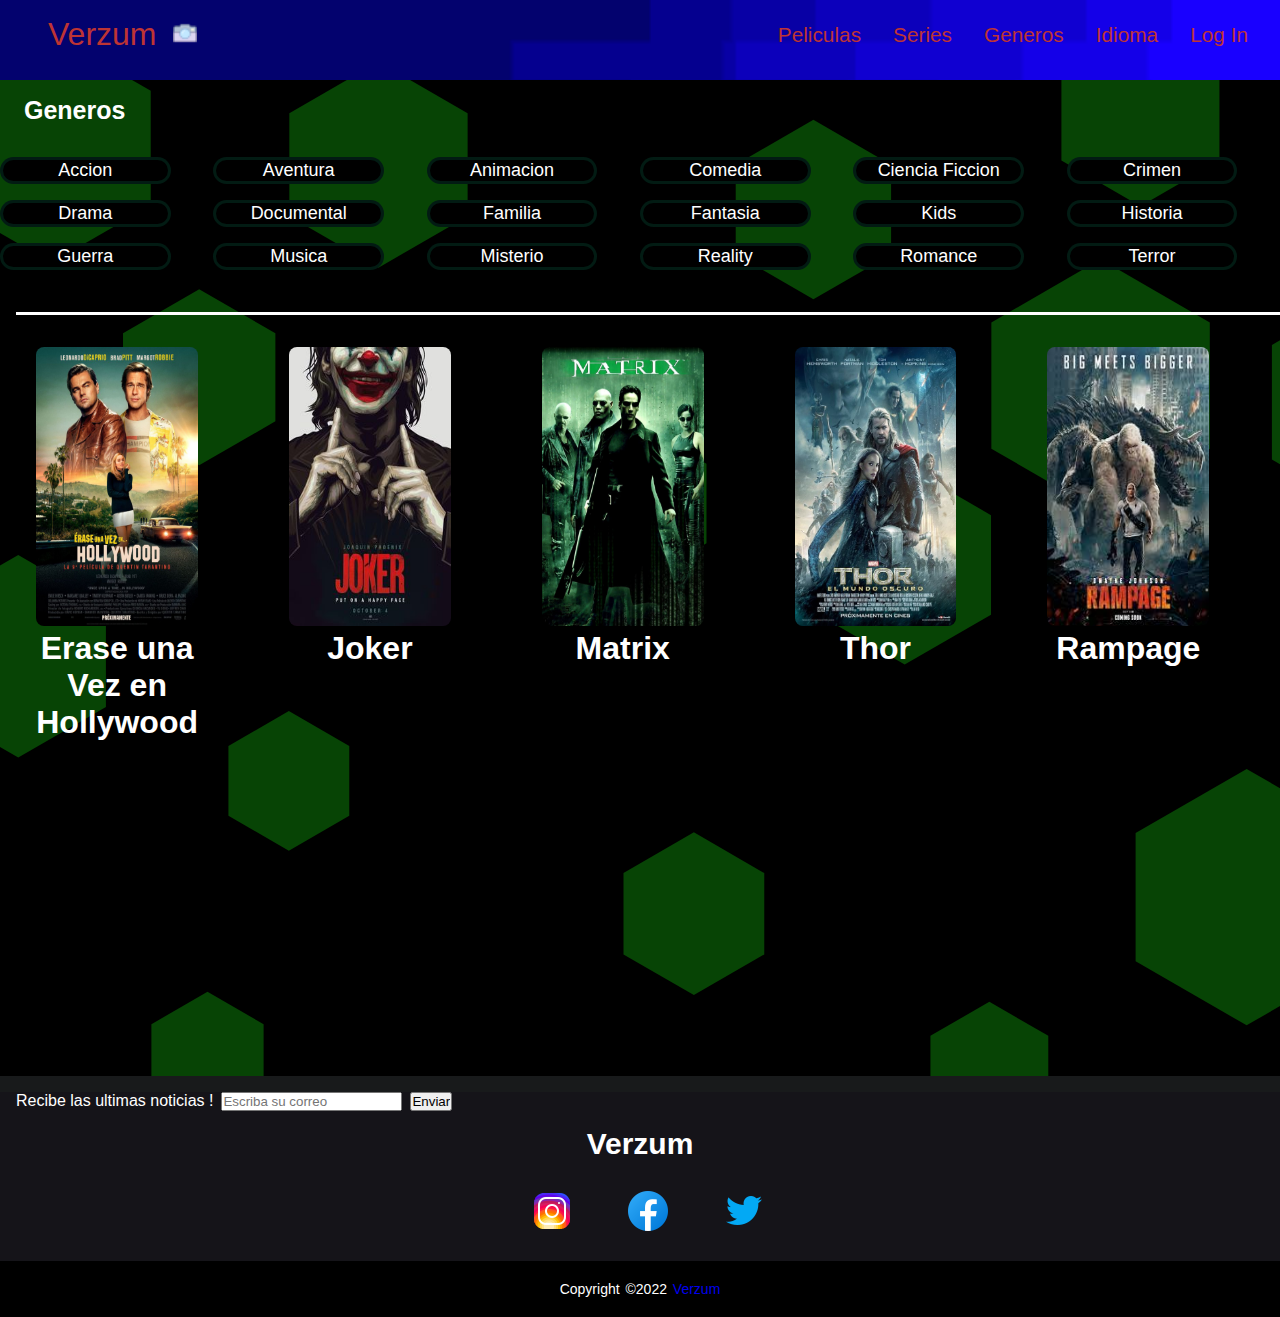
==== Pages/Generos.html @ 155c7078 "quinta version: volviendo a poner el index con la I en mayuscula" ====
<!DOCTYPE html>
<html lang="en">
<head>
    <meta charset="UTF-8">
    <meta http-equiv="X-UA-Compatible" content="IE=edge">
    <meta name="viewport" content="width=device-width, initial-scale=1.0">
    <title>Generos</title>
    <link href="https://cdn.jsdelivr.net/npm/bootstrap@5.1.3/dist/css/bootstrap.min.css" rel="stylesheet" integrity="sha384-1BmE4kWBq78iYhFldvKuhfTAU6auU8tT94WrHftjDbrCEXSU1oBoqyl2QvZ6jIW3" crossorigin="anonymous">
    <link rel="stylesheet" href="../Styles/style.css">
</head>
<body>

        <header>
            <nav>
                <nav> 
                    <ul class="navPag">
                         <li class="navPag_item"><a href="../Index.html"> Verzum 
                             <img class="navPag__camera" src="../Imagenes/camera.png" alt="camera retro"></a></li>
                         <li class="navPag_item"><a href="./Peliculas.html">Peliculas</a></li>
                         <li class="navPag_item"><a href="./Series.html">Series</a></li>
                         <li class="navPag_item"><a href="./Generos.html">Generos</a></li>
                         <li class="navPag_item"><a href="./Idioma.html">Idioma</a></li>
                         <li class="navPag_item"><a href="./LogIn.html">Log In</a></li>
                         <!-- <li class="navPag_item"><a  href="/Pages/Generos.html">
                             <img class="navPag__img" ="Search button"></a></li> -->
                     </ul>
                     </nav>
            
        </header>  
        <main class="mainGeneros">
            <section >
              <div class="gender__main">
                    <h1 class="gender__titulo">Generos</h1>
                <div class="genderMenu">
                    <div class="genderMenu__item">
                        <a href="#genderMenu"><img  alt="">Accion</a>
                    </div>
                    <div class="genderMenu__item">
                        <a href="#genderMenu"><img  alt="">Aventura</a>
                    </div>
                    <div class="genderMenu__item">
                        <a href="#genderMenu"><img  alt="">Animacion</a>
                    </div>
                    <div class="genderMenu__item">
                        <a href="#genderMenu"><img  alt="">Comedia</a>
                    </div>
                    <div class="genderMenu__item">
                        <a href="#genderMenu"><img  alt="">Ciencia Ficcion</a>
                    </div>
                    <div class="genderMenu__item">
                        <a href="#genderMenu"><img  alt="">Crimen</a>
                    </div>
                    <div class="genderMenu__item">
                        <a href="#genderMenu"><img  alt="">Drama</a>
                    </div>
                    <div class="genderMenu__item">
                        <a href="#genderMenu"><img  alt="">Documental</a>
                    </div>
                    <div class="genderMenu__item">
                        <a href="#genderMenu"><img  alt="">Familia</a>
                    </div>
                    <div class="genderMenu__item">
                        <a href="#genderMenu"><img  alt="">Fantasia</a>
                    </div>
                    <div class="genderMenu__item">
                        <a href="#genderMenu"><img  alt="">Kids</a>
                    </div>
                    <div class="genderMenu__item">
                        <a href="#genderMenu"><img  alt="">Historia</a>
                    </div>
                    <div class="genderMenu__item">
                        <a href="#genderMenu"><img  alt="">Guerra</a>
                    </div>
                    <div class="genderMenu__item">
                        <a href="#genderMenu"><img  alt="">Musica</a>
                    </div>
                    <div class="genderMenu__item">
                        <a href="#genderMenu"><img  alt="">Misterio</a>
                    </div>
                    <div class="genderMenu__item">
                        <a href="#genderMenu"><img  alt="">Reality</a>
                    </div>
                    <div class="genderMenu__item">
                        <a href="#genderMenu"><img  alt="">Romance</a>
                    </div>
                    <div class="genderMenu__item">
                        <a href="#genderMenu"><img  alt="">Terror</a>
                    </div>
                   
                    </div>

                </div>

                <div class="genderTypeBox"> 
                    
                    <div class="genderTypeBox__item">
                        <img src="../Imagenes/holly.jpg" alt="peli2">
                        <h1>Erase una Vez en Hollywood</h1>
                    </div>
                    <div class="genderTypeBox__item">
                        <img src="../Imagenes/joker.jpg" alt="peli3">
                        <h1>Joker</h1>
                    </div>
                    <div class="genderTypeBox__item">
                        <img src="../Imagenes/matrix.jpg" alt="peli3">
                        <h1>Matrix</h1>
                    </div>
                    <div class="genderTypeBox__item">
                        <img src="../Imagenes/Thor.jpg" alt="peli3">
                        <h1>Thor</h1>
                    </div>
                    <div class="genderTypeBox__item">
                        <img src="../Imagenes/rampage.jpg" alt="peli3">
                        <h1>Rampage</h1>
                    </div>

                
                </div>








        </main>















 
        <footer>
            <div class="footer_noticias">
                <p>Recibe las ultimas noticias !</p>
                <input type="email" placeholder="Escriba su correo" id="correo">
                <input type="submit" value="Enviar">
            </div>
            <h1> Verzum  </h1>
            <div class="footerPrincipal">
                <a class="footer_img" href="https://www.instagram.com"><img src="../Imagenes/instagram.png" alt=""></a>
                <a class="footer_img" href="https://www.facebook.com"><img src="../Imagenes/facebook.png" alt=""></a>
                <a class="footer_img" href="https://www.twitter.com"><img src="../Imagenes/twitter.png" alt=""></a>
       
            </div>
            <div class="footer_fondo">
                <p>Copyright &copy;2022 <a href="#">Verzum</a>  </p>
            </div>
            
        </footer>
        <script src="https://cdn.jsdelivr.net/npm/bootstrap@5.1.3/dist/js/bootstrap.bundle.min.js" integrity="sha384-ka7Sk0Gln4gmtz2MlQnikT1wXgYsOg+OMhuP+IlRH9sENBO0LRn5q+8nbTov4+1p" crossorigin="anonymous"></script>
</body>
</html>
---- Styles/style.css ----
*{
    margin: 0;
    padding: 0;
    box-sizing: border-box;
    font-family: -apple-system, BlinkMacSystemFont, 'Segoe UI', Roboto, Oxygen, Ubuntu, Cantarell, 'Open Sans', 'Helvetica Neue', sans-serif;
}

body{
    background-color: #181a1b;
}

header {
    width: 100%;
    height: 80px;
    background-image: url("../Imagenes/layered2.png");
    background-repeat: no-repeat;
    background-size: cover;

}

.navPag {
    display: flex;
    margin: 0;
    padding: 1rem 0;
    justify-content: flex-end;
    align-items: center;
    color: white;
}

.navPag_item {
    list-style: none;
    margin-right: 2rem;
    font-size: 1.3rem;

}

.navPag_item:first-child{
    margin-right: auto;
    margin-left: 3rem;
    font-size: 2rem;
}
.navPag_item a{
    text-decoration: none;
    color: rgb(190, 52, 52);
}

.navPag_item, a:hover{
    color: green;
}


.navPag__img{
    height: 1.5rem;
    width: 1.5rem;
}

.navPag__img:hover{
    opacity: 0.45;
}

.navPag__camera{
    margin-left: 0.5rem;
    width: 1.5rem;
    height: 1.5rem;
}

.estreno{
    position: relative;
    width: 100%;
    min-height: 200px;
    background-color: rgb(0, 00, 0);
}

.estreno img{
    width: 100%;
    height: 500px;
    object-fit: cover;
}


.estreno h1{
    top: 50%;
    left: 50%;
    position: absolute;
    transform: translate(-50%,-200%);
    font-size: 40px;
    color: white;
}

.estreno p {
    top: 50%;
    left: 50%;
    position: absolute;
    transform: translate(-45%,-50%);
    font-size: 20px;
    color: white;
}

.estreno a{
    top: 50%;
    left: 50%;
    position: absolute;
    transform: translate(-50%,200%);
    border:2px solid black;
    border-radius: 0.3rem;
    background-color: #95bd4b;
    color: #fff;
    font-size: 20px;
    text-decoration: none;
}

.estreno a:hover{
    background-color: rgb(22, 96, 146);
}

.ultimas{
    display: grid;
    grid-template-columns: repeat(5, 1fr);
    grid-template-rows: repeat(2, 1fr);
    text-align: center;
    margin-left: 1rem;
    row-gap: 2rem;
}
.ultimas a{
    text-decoration: none;
}

.ultimas h1{
    font-family:'Roboto Condensed', sans-serif;
    color: white;
    font-size: 30px;
    margin-top: 1rem;
}
.ultimas_item:hover{
    opacity: 0.5;

}
.ultimas_item:hover h1{
    color: rgb(85, 185, 85);
}

.ultimas img{
    width: 70%;
    height: 70%;
    border-radius: 0.5rem;
}


.ultimas_titulo{
    margin: 1.5rem 1rem;
    margin-bottom: 2rem;
    font-size: 23px;
    font-family:'Roboto Condensed', sans-serif;
    color: white;
}

/* --------------- Modals ------------------- */

.opacityImg{
    opacity: 0.5; 
}
    
.pelisyseries{
    display: grid;
    grid-template-columns: repeat(5, 1fr);
    grid-template-rows: repeat(2, 1fr);
    text-align: center;
    margin-left: 1rem;
    row-gap: 2rem;
}
.pelisyseries h1{
    font-family:'Roboto Condensed', sans-serif;
    color: white;
    font-size: 30px;
    margin-top: 1rem;
}
.pelisyseries_item:hover{
    opacity: 0.5;

}
.pelisyseries_item:hover h1{
    color: rgb(85, 185, 85);
}

.pelisyseries img{
    width: 70%;
    height: 70%;
    border-radius: 0.5rem;
}

.sectionPelis{
    margin-top: 1rem;
    border-style: solid none none none;
    border-color: #000;
    border-width: .3rem;
}

.pelisyseries_titulo{
    margin: 1.5rem 1rem;
    margin-bottom: 2rem;
    font-size: 23px;
    font-family:'Roboto Condensed', sans-serif;
    color: white;
}


/*-------------------- FOOTER ---------------------  */


footer{
    margin-top: 1rem;
    background-color: #151419;
    min-height: 150px;
}
footer h1{
    font-family:'Roboto Condensed', sans-serif;
    text-align: center;
    color: white;
    font-size: 30px;
    margin-top: 1rem;
}

.footerPrincipal{
    display: flex;
    margin-left: 2rem;
    justify-content: center;
    height: 100px;
    align-items: center;
    gap: 2rem;
}


.footer_img{
    width: 4rem;
    height: 3rem;
}

.footer_fondo{
    background: #000;
    width: 100%;
    padding: 20px;
    padding-bottom: 20px;
    text-align: center;
}

.footer_fondo p{
    float: center;
    font-size: 14px;
    word-spacing: 2px;
    color: white;
}

.footer_fondo a{
    text-decoration: none;
}
.footer_noticias{
    display: flex;
    justify-content: flex-start;
    gap: 0.5rem;
}
.footer_noticias p{
    margin-left: 1rem;
    color: white;
}

/* ---------------- Pagina Peliculas ---------------- */

.peliculas__main{
    width: 100%;
    min-height: 200px;
}
.peliculas__titulo{
    padding-top: 1rem;
    padding-left: 1.5rem;
    color: white;
    font-family:'Roboto Condensed', sans-serif;
    font-size: 25px;
}

.section__botonera{
    background-image: url("../ImagenesPeliculas/PoligonosAzules.svg");
    background-size: cover;
}

.botonera{
    margin-top: 2rem;
    width: 100%;
    display: grid;
    grid-template-columns: repeat(13, 1fr);
    grid-template-rows: repeat(2,1fr);
    row-gap: 0.5rem;
    text-align: center;
}

.botonera__item{
    text-align: center;
    /* border-style: solid; */
}

.botonera__item img{
    background-color: rgb(178, 118, 218);
    border-radius: 1rem;
    width: 50%;
}
.botonera__item:hover{
    opacity: 0.7;
}

/* Aca lo que quiero lograr es que ordenen segun la tecla que se apreta */

.peliculas__nombre{
    display: grid;
    grid-template-columns: repeat(5, 1fr);
    grid-template-rows: repeat(2, 1fr);
    text-align: center;
    margin-left: 1rem;
    margin-top: 2rem;
    row-gap: 2rem;
    border-style: solid none none none;
    border-color: #303436;
    padding-top: 2rem;

}
.peliculas__nombre h1{
    font-family:'Roboto Condensed', sans-serif;
    color: white;
}

.peliculasnombre__item{
    width: 80%;
}
.peliculasnombre__item:hover{
    opacity: 0.5;

}
.peliculasnombre__item:hover h1{
    color: rgb(0, 255, 255);
}

.peliculas__nombre img{
    width: 80%;
    height: 80%;
    border-radius: 0.5rem;
}

/* ---------------- Pagina Series ---------------- */


.fondoMain{
    background-image: url("../ImagenesSeries/PoligonosNaranja.svg");
    background-size: cover;
    background-repeat: no-repeat;
}


.series__main{
    border-style: solid none none none;
    border-color: #303436;
    margin-top: 2rem;
    padding-top: 1rem;
    width: 100%;
    min-height: 200px;
}
.series__titulo{
    padding-top: 1rem;
    padding-left: 1.5rem;
    color: white;
    font-family:'Roboto Condensed', sans-serif;
    font-size: 25px;
}

.botoneraSeries__item{
    text-align: center;
    /* border-style: solid; */
}

.botoneraSeries__item img{
    background-color: rgb(185, 118, 18);
    border-radius: 1rem;
    width: 50%;
}
.botoneraSeries__item:hover{
    opacity: 0.7;
}

.series__nombre{
    display: grid;
    grid-template-columns: repeat(5, 1fr);
    grid-template-rows: repeat(2, 1fr);
    text-align: center;
    margin-top: 2rem;
    margin-left: 1rem;
    row-gap: 2rem;
}
.series__nombre h1{
    font-family:'Roboto Condensed', sans-serif;
    color: white;
}
.series__nombre img{
    width: 80%;
    height: 80%;
    border-radius: 0.5rem;
}

.seriesNombre__item{
    width: 80%;
}
.seriesNombre__item:hover{
    opacity: 0.5;

}
.seriesNombre__item:hover h1{
    color: rgb(238, 255, 4);
}



.ultimasAgregadas{
    display: grid;
    grid-template-columns: repeat(5, 1fr);
    grid-template-rows: repeat(1, 1fr);
    text-align: center;
    margin-left: 1rem;
    margin-bottom: 4rem;
    row-gap: 2rem;

}
.ultimasAgregadas h1{
    font-family:'Roboto Condensed', sans-serif;
    color: white;
}
.ultimasAgregadas h3{
    color: white;
}

.ultimasAgregadas__item{
    width: 80%;
}
.ultimasAgregadas__item:hover{
    opacity: 0.5;

}
.ultimasAgregadas__item:hover h1{
    color: rgb(238, 255, 4);
}

.ultimasAgregadas img{
    width: 80%;
    height: 80%;
    border-radius: 0.5rem;
}


.ultimasAgregadas_titulo{
    padding-top: 1rem;
    margin-left: 1.5rem;
    margin-bottom: 2rem;
    font-size: 23px;
    font-family:'Roboto Condensed', sans-serif;
    color: white;
}



/* --------------------------- Generos --------------------------- */

.mainGeneros{
    background-image: url(../ImagenesGeneros/FondoGeneros.svg);
    background-size: cover;
    background-repeat: no-repeat;
    min-height: 800px;
}

.gender__titulo{
    padding-top: 1rem;
    padding-left: 1.5rem;
    color: white;
    font-family:'Roboto Condensed', sans-serif;
    font-size: 25px;
}

.gender__main{
    width: 100%;
    min-height: 200px;
}

.genderMenu{
    margin-top: 2rem;
    width: 100%;
    display: grid;
    grid-template-columns: repeat(6, 1fr);
    grid-template-rows: repeat(3,1fr);
    row-gap: 1rem;
    text-align: center;
    
}

.genderMenu__item{
    width: 80%;
    font-size: 18px;
    border-style: solid;
    border-radius: 1rem;
    border-color: rgba(9, 133, 96, 0.2);
    background-color: #000;
}
.genderMenu__item a{
    text-decoration: none;
    color: white;
    
}
.genderMenu__item a:hover{
    color: #24e21e;
}

.genderTypeBox{
        display: grid;
        grid-template-columns: repeat(5, 1fr);
        grid-template-rows: repeat(2, 1fr);
        text-align: center;
        margin-left: 1rem;
        margin-top: 2rem;
        row-gap: 2rem;
        border-style: solid none none none;
        border-color: white;    /* cambiar a gradiente */
        padding-top: 2rem;
 
          
}

.genderTypeBox__item{
    width: 80%;
}

.genderTypeBox__item h1{
    color: white;
}

.genderTypeBox__item:hover{
    opacity: 0.5;

}
.genderTypeBox__item:hover h1{
    color: rgb(43, 207, 79);
}

.genderTypeBox img{
    width: 80%;
    height: 80%;
    border-radius: 0.5rem;
}


/* --------------------------- Idioma --------------------------- */

.language__main{
    background-image: url(../ImagenesIdioma/FondoRojo.svg);
    background-size: cover;
    background-repeat: no-repeat;
    min-height: 800px;
}

.languageContainer{
    width: 100%;
    min-height: 200px;
}

.languageContainer2{
    width: 100%;
    min-height: 160px;
}

.language__titulo{
    padding-top: 1rem;
    padding-left: 1.5rem;
    color: white;
    font-family:'Roboto Condensed', sans-serif;
    font-size: 25px;
}

.language__titulo2{
    padding-top: 1rem;
    padding-left: 1.5rem;
    margin-top: 1rem;
    color: white;
    font-family:'Roboto Condensed', sans-serif;
    font-size: 25px;

}

.languageMenu{
    margin-left: 1rem;
    margin-top: 2rem;
    width: 100%;
    display: grid;
    grid-template-columns: repeat(6, 1fr);
    grid-template-rows: repeat(1,1fr);
    row-gap: 1rem;
    text-align: center;
    
}


.languageMenu__item{
    width: 80%;
    font-size: 18px;
    border-style: solid;
    border-radius: 1rem;
    border-color: rgba(194, 12, 185, 0.61);
    background-color: #000;
}

.languageMenu__item a{
    text-decoration: none;
    color: white;
    
}
.languageMenu__item a:hover{
    color: #f00df0;
}

.languageTypeBox{
    display: grid;
    grid-template-columns: repeat(5, 1fr);
    grid-template-rows: repeat(2, 1fr);
    text-align: center;
    margin-left: 1rem;
    row-gap: 2rem;
    border-style: solid none none none;
    border-color: #303436;    /* cambiar a gradiente */
    padding-top: 3rem;

      
}

.languageTypeBox__item{
width: 80%;
}

.languageTypeBox__item h1{
    color: white;
    }

.languageTypeBox__item:hover{
opacity: 0.5;
}
.languageTypeBox__item:hover h1{
color: rgb(207, 16, 245);
}

.languageTypeBox img{
width: 80%;
height: 80%;
border-radius: 0.5rem;
}

/* --------------------------- Log In --------------------------- */

.navContainer{
    margin-top: 3rem;
    margin-bottom: 3rem;
    margin-left: 10%;
    width: 80%;
    display: flex;
    justify-content: space-around;
    font-size: 25px;

}
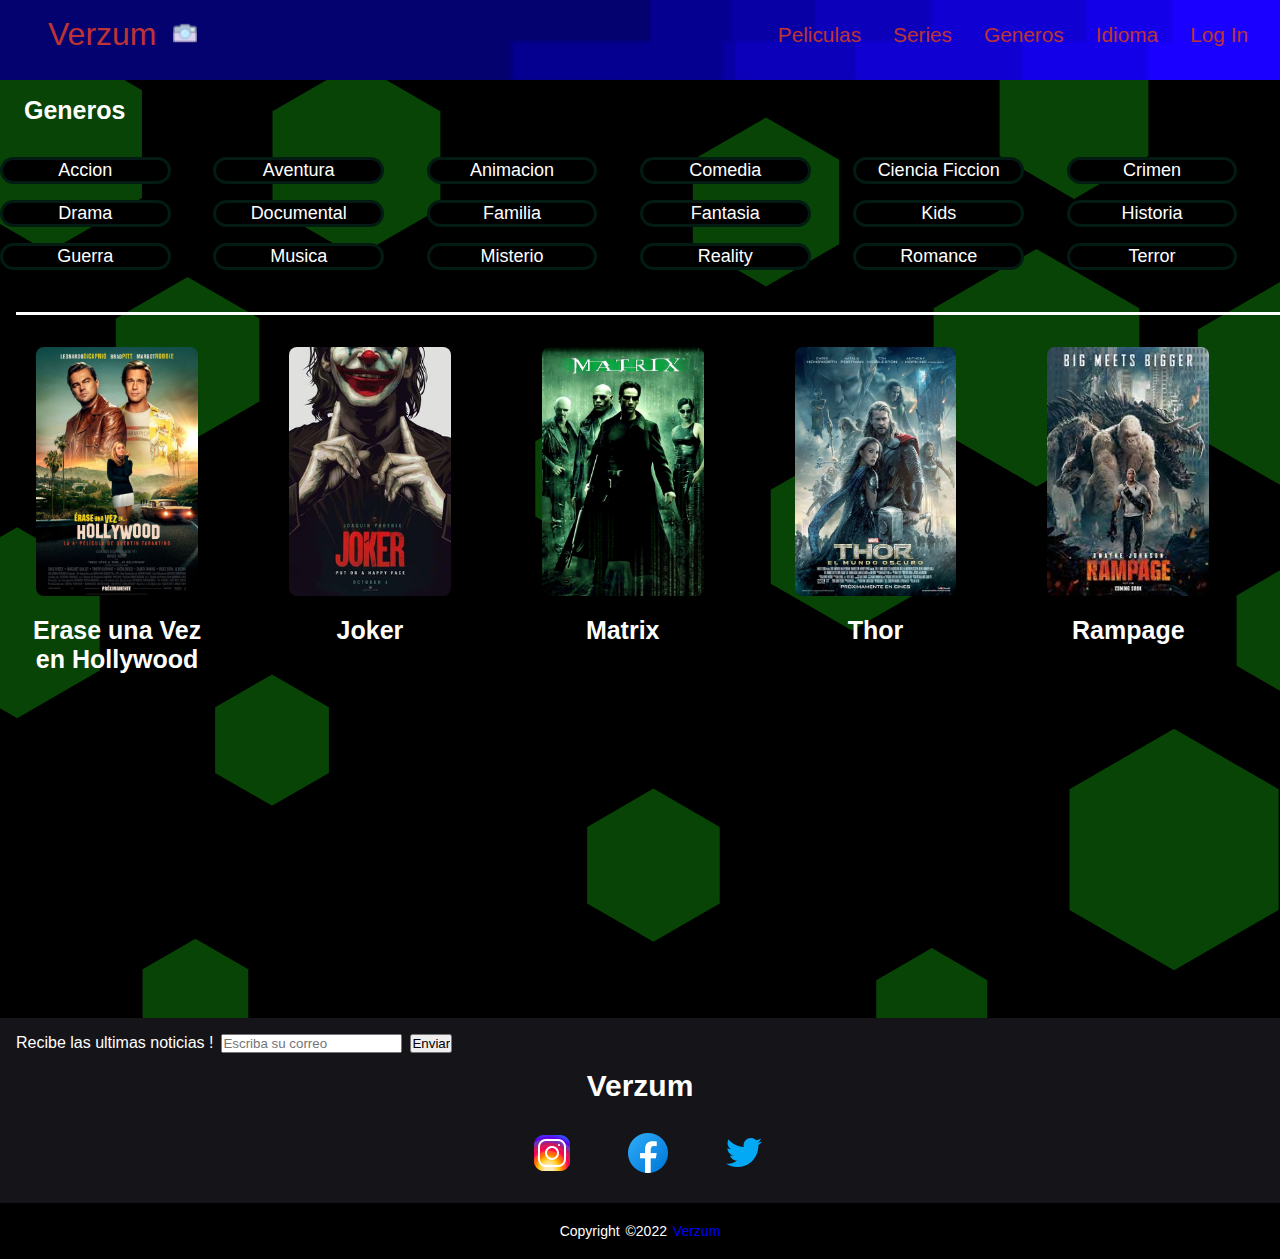
==== commit 9c565036: "acomodado responsive de las paginas (no todo)" ====
--- a/Pages/Generos.html
+++ b/Pages/Generos.html
@@ -21,6 +21,8 @@
                          <li class="navPag_item"><a href="./Generos.html">Generos</a></li>
                          <li class="navPag_item"><a href="./Idioma.html">Idioma</a></li>
                          <li class="navPag_item"><a href="./LogIn.html">Log In</a></li>
+                         <li class="navPag_item menu__linea"><img src="../Imagenes/IconoMenu.png" alt=""> 
+                         </li>
                          <!-- <li class="navPag_item"><a  href="/Pages/Generos.html">
                              <img class="navPag__img" ="Search button"></a></li> -->
                      </ul>
--- a/Styles/style.css
+++ b/Styles/style.css
@@ -7,6 +7,7 @@
 
 body{
     background-color: #181a1b;
+    
 }
 
 header {
@@ -20,6 +21,7 @@
 
 .navPag {
     display: flex;
+    position: relative;
     margin: 0;
     padding: 1rem 0;
     justify-content: flex-end;
@@ -63,6 +65,22 @@
     width: 1.5rem;
     height: 1.5rem;
 }
+/* ------------------ Menu responsive ------------------ */
+
+.menu__linea{
+    display: none;
+    list-style: none;
+}
+
+.menu__linea img{
+    position: absolute;
+    transform: translate(-15%,-40%);
+    width: 2rem;
+    height: 2rem;
+}
+
+
+
 
 .estreno{
     position: relative;
@@ -133,8 +151,12 @@
 }
 .ultimas_item:hover{
     opacity: 0.5;
-
-}
+}
+
+.ultimas_item:hover img{
+    animation: pulse 1.5s infinite;
+}
+
 .ultimas_item:hover h1{
     color: rgb(85, 185, 85);
 }
@@ -143,14 +165,31 @@
     width: 70%;
     height: 70%;
     border-radius: 0.5rem;
-}
-
+    transform: scale(1);
+	
+}
+
+@keyframes pulse {
+	0% {
+		transform: scale(0.95);
+		box-shadow: 0 0 0 0 rgba(0, 0, 0, 0.7);
+	}
+
+	70% {
+		transform: scale(1.1);
+		box-shadow: 0 0 0 10px rgba(0, 0, 0, 0);
+	}
+
+	100% {
+		transform: scale(0.95);
+		box-shadow: 0 0 0 0 rgba(0, 0, 0, 0);
+	}
+}
 
 .ultimas_titulo{
     margin: 1.5rem 1rem;
     margin-bottom: 2rem;
     font-size: 23px;
-    font-family:'Roboto Condensed', sans-serif;
     color: white;
 }
 
@@ -176,8 +215,12 @@
 }
 .pelisyseries_item:hover{
     opacity: 0.5;
-
-}
+}
+
+.pelisyseries_item:hover img{
+    animation: pulse 1.5s infinite;
+}
+
 .pelisyseries_item:hover h1{
     color: rgb(85, 185, 85);
 }
@@ -186,6 +229,7 @@
     width: 70%;
     height: 70%;
     border-radius: 0.5rem;
+    transform: scale(1);
 }
 
 .sectionPelis{
@@ -208,7 +252,7 @@
 
 
 footer{
-    margin-top: 1rem;
+    padding-top: 1rem;
     background-color: #151419;
     min-height: 150px;
 }
@@ -283,9 +327,9 @@
 }
 
 .botonera{
+    display: grid;
     margin-top: 2rem;
     width: 100%;
-    display: grid;
     grid-template-columns: repeat(13, 1fr);
     grid-template-rows: repeat(2,1fr);
     row-gap: 0.5rem;
@@ -319,16 +363,24 @@
     border-style: solid none none none;
     border-color: #303436;
     padding-top: 2rem;
+    padding-bottom: 2rem;
 
 }
 .peliculas__nombre h1{
     font-family:'Roboto Condensed', sans-serif;
     color: white;
+    font-size: 25px;
+    margin-top: 1rem;
 }
 
 .peliculasnombre__item{
     width: 80%;
 }
+
+.peliculasnombre__item:hover img{
+    animation: pulse 1.5s infinite;
+}
+
 .peliculasnombre__item:hover{
     opacity: 0.5;
 
@@ -379,6 +431,7 @@
     border-radius: 1rem;
     width: 50%;
 }
+
 .botoneraSeries__item:hover{
     opacity: 0.7;
 }
@@ -395,6 +448,8 @@
 .series__nombre h1{
     font-family:'Roboto Condensed', sans-serif;
     color: white;
+    font-size: 25px;
+    margin-top: 1rem;
 }
 .series__nombre img{
     width: 80%;
@@ -404,6 +459,10 @@
 
 .seriesNombre__item{
     width: 80%;
+}
+
+.seriesNombre__item:hover img{
+    animation: pulse 1.5s infinite;
 }
 .seriesNombre__item:hover{
     opacity: 0.5;
@@ -421,13 +480,15 @@
     grid-template-rows: repeat(1, 1fr);
     text-align: center;
     margin-left: 1rem;
-    margin-bottom: 4rem;
+    margin-bottom: 6rem;
     row-gap: 2rem;
 
 }
 .ultimasAgregadas h1{
     font-family:'Roboto Condensed', sans-serif;
     color: white;
+    font-size: 25px;
+    margin-top: 1rem;
 }
 .ultimasAgregadas h3{
     color: white;
@@ -436,13 +497,20 @@
 .ultimasAgregadas__item{
     width: 80%;
 }
+
+.ultimasAgregadas__item:hover img{
+    animation: pulse 1.5s infinite;
+}
+
 .ultimasAgregadas__item:hover{
     opacity: 0.5;
 
 }
-.ultimasAgregadas__item:hover h1{
+.ultimasAgregadas__item:hover h1,.ultimasAgregadas__item:hover h3 {
     color: rgb(238, 255, 4);
 }
+
+
 
 .ultimasAgregadas img{
     width: 80%;
@@ -523,6 +591,7 @@
         border-style: solid none none none;
         border-color: white;    /* cambiar a gradiente */
         padding-top: 2rem;
+        padding-bottom: 1rem;
  
           
 }
@@ -533,12 +602,18 @@
 
 .genderTypeBox__item h1{
     color: white;
+    font-size: 25px;
+    margin-top: 1rem;
 }
 
 .genderTypeBox__item:hover{
     opacity: 0.5;
-
-}
+}
+
+.genderTypeBox__item:hover img{
+    animation: pulse 1.5s infinite;
+}
+
 .genderTypeBox__item:hover h1{
     color: rgb(43, 207, 79);
 }
@@ -567,6 +642,7 @@
 .languageContainer2{
     width: 100%;
     min-height: 160px;
+    padding-bottom: 1rem;
 }
 
 .language__titulo{
@@ -588,10 +664,10 @@
 }
 
 .languageMenu{
-    margin-left: 1rem;
+    display: grid;
+    padding-left: 1rem;
     margin-top: 2rem;
     width: 100%;
-    display: grid;
     grid-template-columns: repeat(6, 1fr);
     grid-template-rows: repeat(1,1fr);
     row-gap: 1rem;
@@ -628,6 +704,7 @@
     border-style: solid none none none;
     border-color: #303436;    /* cambiar a gradiente */
     padding-top: 3rem;
+    padding-bottom: 1rem;
 
       
 }
@@ -638,11 +715,18 @@
 
 .languageTypeBox__item h1{
     color: white;
-    }
+    font-size: 25px;
+    margin-top: 1rem;
+ }
 
 .languageTypeBox__item:hover{
 opacity: 0.5;
 }
+
+.languageTypeBox__item:hover img{
+    animation: pulse 1.5s infinite;
+}
+
 .languageTypeBox__item:hover h1{
 color: rgb(207, 16, 245);
 }
@@ -665,3 +749,107 @@
     font-size: 25px;
 
 }
+
+
+/* `sm` applies to x-small devices (portrait phones, less than 576px)*/
+@media (max-width: 575.98px) {
+
+    
+    .navPag li + li{
+        display: none;
+    }
+    .navPag li:last-child{
+        display: block;
+    }
+    
+
+    .estreno img{
+        height: 400px;
+    }
+
+    .carousel-inner h1{
+        font-size: medium;
+        padding-bottom: 3rem;
+    }
+    .carousel-inner p{
+        font-size: small;
+        padding-bottom: 2rem;
+    }
+
+    .ultimas{
+        grid-template-columns:1fr;
+        text-align: center;
+        margin-left: 1rem;
+        row-gap: 0.5rem;
+    }
+
+    .pelisyseries,.peliculas__nombre,.series__nombre,.ultimasAgregadas, .genderTypeBox, .languageTypeBox {
+        grid-template-columns:1fr;
+        row-gap: 0.5rem;
+    }
+
+    .ultimas img, .pelisyseries img, .peliculas__nombre img, .ultimasAgregadas img ,.genderTypeBox img, .languageTypeBox img{
+        width: 90%;
+        height: 100%;
+        object-fit: contain;
+        padding-right: 0.5rem;
+        border-radius: 1rem;
+    }
+    .ultimas h1, .pelisyseries h1, .peliculas__nombre h1, .ultimasAgregadas h1, .ultimasAgregadas h3, .series__nombre h1, .genderTypeBox h1, .languageTypeBox h1{
+        display: none;
+    }
+
+    
+    .ultimas_titulo, .pelisyseries_titulo, .peliculas__titulo,.series__titulo, .language__titulo, .language__titulo2{
+        text-align: center;
+    }
+    .ultimasAgregadas_titulo {
+        font-size: 15px;
+        text-align: center;
+    }
+
+    .genderMenu{
+        grid-template-columns: repeat(3, 1fr);
+    }
+    .languageMenu{
+        grid-template-columns: repeat(3, 1fr);
+    }
+
+    .footer_noticias p{
+        padding-top: 1rem;
+        text-align: left;
+        font-size: 16px;
+    }
+    
+    .footer_noticias input{
+        margin-top: 0.5rem;
+        height: 4rem;
+        margin-right: 0.5rem;
+    }
+    
+    .footer_noticias > input:first-of-type{
+        margin-top: 1.5rem;
+        width: 50%;
+        height: 100%;
+    }
+}
+
+
+
+
+
+/* `md` applies to small devices (landscape phones, less than 768px)*/
+@media (max-width: 767.98px) { }
+
+/* `lg` applies to medium devices (tablets, less than 992px)*/
+@media (max-width: 991.98px) { }
+
+/* `xl` applies to large devices (desktops, less than 1200px)*/
+@media (max-width: 1199.98px) { }
+
+/* `xxl` applies to x-large devices (large desktops, less than 1400px)*/
+@media (max-width: 1399.98px) { }
+
+
+
+
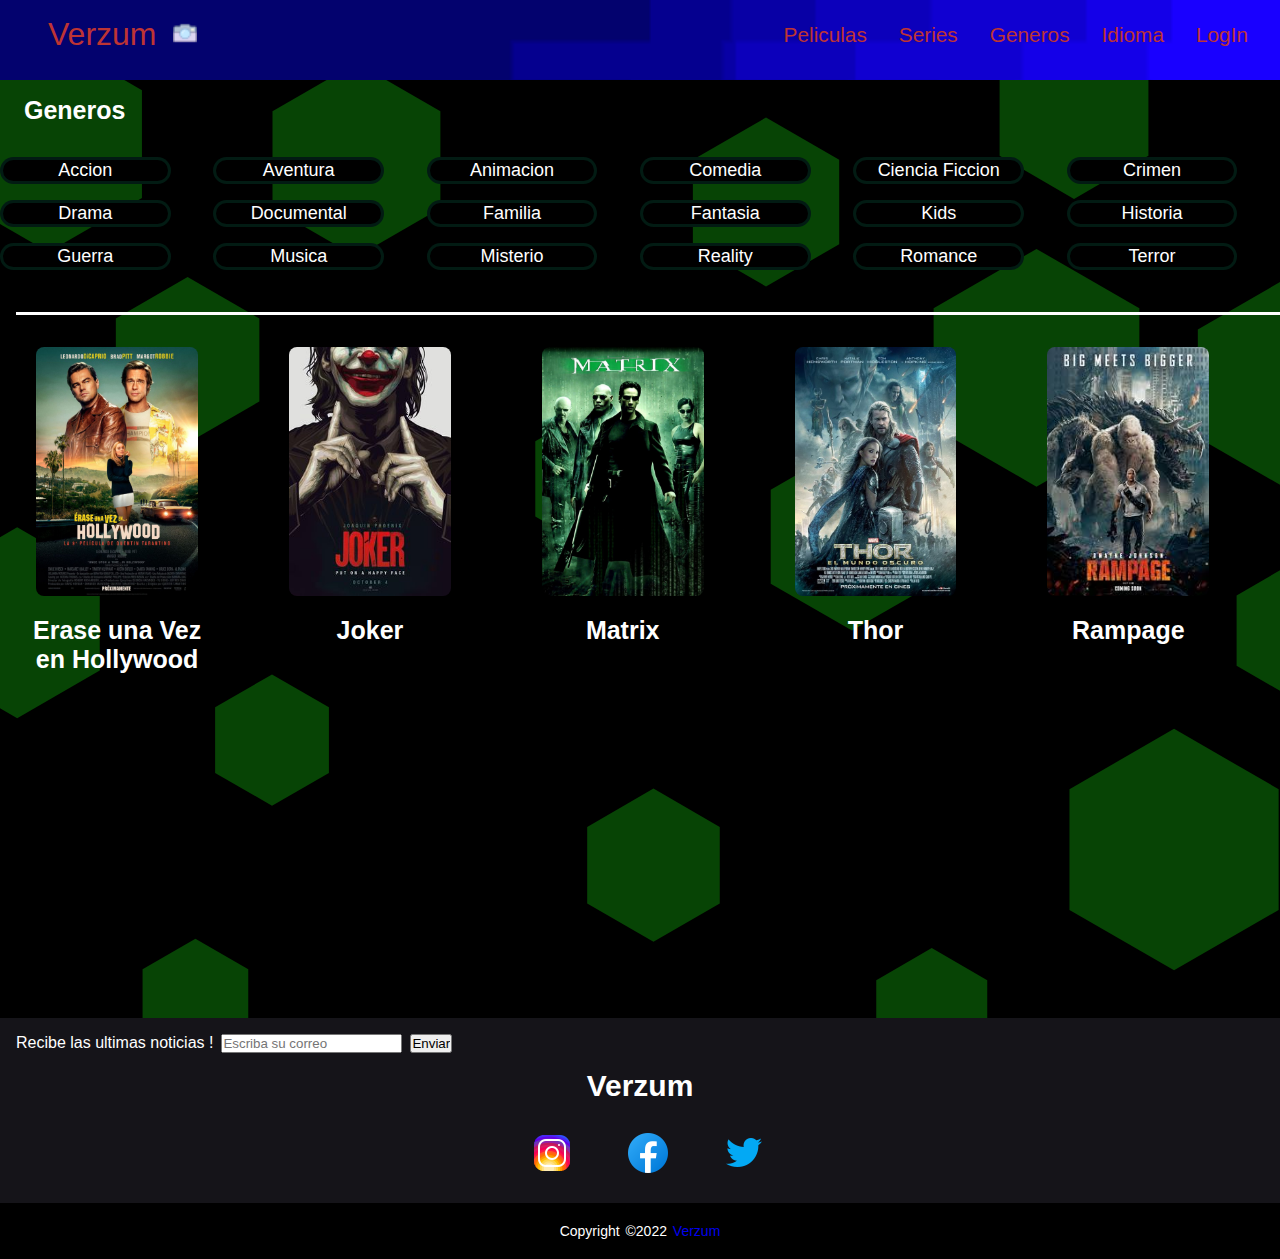
==== commit 93357e1b: "Agregando Scss" ====
--- a/Pages/Generos.html
+++ b/Pages/Generos.html
@@ -20,7 +20,7 @@
                          <li class="navPag_item"><a href="./Series.html">Series</a></li>
                          <li class="navPag_item"><a href="./Generos.html">Generos</a></li>
                          <li class="navPag_item"><a href="./Idioma.html">Idioma</a></li>
-                         <li class="navPag_item"><a href="./LogIn.html">Log In</a></li>
+                         <li class="navPag_item"><a href="#">LogIn</a></li>
                          <li class="navPag_item menu__linea"><img src="../Imagenes/IconoMenu.png" alt=""> 
                          </li>
                          <!-- <li class="navPag_item"><a  href="/Pages/Generos.html">
--- a/Styles/style.css
+++ b/Styles/style.css
@@ -1,855 +1,788 @@
-*{
-    margin: 0;
-    padding: 0;
-    box-sizing: border-box;
-    font-family: -apple-system, BlinkMacSystemFont, 'Segoe UI', Roboto, Oxygen, Ubuntu, Cantarell, 'Open Sans', 'Helvetica Neue', sans-serif;
-}
-
-body{
-    background-color: #181a1b;
-    
+* {
+  margin: 0;
+  padding: 0;
+  box-sizing: border-box;
+  font-family: -apple-system, BlinkMacSystemFont, 'Segoe UI', Roboto, Oxygen, Ubuntu, Cantarell, 'Open Sans', 'Helvetica Neue', sans-serif;
+}
+
+body {
+  background-color: #181a1b;
 }
 
 header {
-    width: 100%;
-    height: 80px;
-    background-image: url("../Imagenes/layered2.png");
-    background-repeat: no-repeat;
-    background-size: cover;
-
+  width: 100%;
+  height: 80px;
+  background-image: url("../Imagenes/layered2.png");
+  background-repeat: no-repeat;
+  background-size: cover;
 }
 
 .navPag {
-    display: flex;
-    position: relative;
-    margin: 0;
-    padding: 1rem 0;
-    justify-content: flex-end;
-    align-items: center;
-    color: white;
+  display: flex;
+  position: relative;
+  margin: 0;
+  padding: 1rem 0;
+  justify-content: flex-end;
+  align-items: center;
+  color: white;
 }
 
 .navPag_item {
-    list-style: none;
-    margin-right: 2rem;
-    font-size: 1.3rem;
-
-}
-
-.navPag_item:first-child{
-    margin-right: auto;
-    margin-left: 3rem;
-    font-size: 2rem;
-}
-.navPag_item a{
-    text-decoration: none;
-    color: rgb(190, 52, 52);
-}
-
-.navPag_item, a:hover{
-    color: green;
-}
-
-
-.navPag__img{
-    height: 1.5rem;
-    width: 1.5rem;
-}
-
-.navPag__img:hover{
-    opacity: 0.45;
-}
-
-.navPag__camera{
-    margin-left: 0.5rem;
-    width: 1.5rem;
-    height: 1.5rem;
-}
-/* ------------------ Menu responsive ------------------ */
-
-.menu__linea{
+  list-style: none;
+  margin-right: 2rem;
+  font-size: 1.3rem;
+}
+
+.navPag_item a {
+  text-decoration: none;
+  color: #be3434;
+}
+
+.navPag_item:first-child {
+  margin-right: auto;
+  margin-left: 3rem;
+  font-size: 2rem;
+}
+
+.navPag_item, .navPag_item a:hover {
+  color: green;
+}
+
+.navPag__img {
+  height: 1.5rem;
+  width: 1.5rem;
+}
+
+.navPag__img:hover {
+  opacity: 0.45;
+}
+
+.navPag__camera {
+  margin-left: 0.5rem;
+  width: 1.5rem;
+  height: 1.5rem;
+}
+
+.menu__linea {
+  display: none;
+  list-style: none;
+}
+
+.menu__linea img {
+  position: absolute;
+  transform: translate(-15%, -40%);
+  width: 2rem;
+  height: 2rem;
+}
+
+.estreno {
+  position: relative;
+  width: 100%;
+  min-height: 200px;
+  background-color: black;
+}
+
+.estreno img {
+  width: 100%;
+  height: 500px;
+  object-fit: cover;
+}
+
+.estreno h1 {
+  top: 50%;
+  left: 50%;
+  position: absolute;
+  transform: translate(-50%, -200%);
+  font-size: 40px;
+  color: white;
+}
+
+.estreno p {
+  top: 50%;
+  left: 50%;
+  position: absolute;
+  transform: translate(-45%, -50%);
+  font-size: 20px;
+  color: white;
+}
+
+.estreno a {
+  top: 50%;
+  left: 50%;
+  position: absolute;
+  transform: translate(-50%, 200%);
+  border: 2px solid black;
+  border-radius: 0.3rem;
+  background-color: #95bd4b;
+  color: #fff;
+  font-size: 20px;
+  text-decoration: none;
+}
+
+.estreno a:hover {
+  background-color: #166092;
+}
+
+.opacityImg {
+  opacity: 0.5;
+}
+
+.ultimas {
+  display: grid;
+  grid-template-columns: repeat(5, 1fr);
+  grid-template-rows: repeat(2, 1fr);
+  text-align: center;
+  margin-left: 1rem;
+  row-gap: 2rem;
+}
+
+.ultimas a {
+  text-decoration: none;
+}
+
+.ultimas h1 {
+  font-family: 'Roboto Condensed', sans-serif;
+  color: white;
+  font-size: 30px;
+  margin-top: 1rem;
+}
+
+.ultimas img {
+  width: 70%;
+  height: 70%;
+  border-radius: 0.5rem;
+  transform: scale(1);
+}
+
+.ultimas_titulo {
+  margin: 1.5rem 1rem;
+  margin-bottom: 2rem;
+  font-size: 23px;
+  color: white;
+}
+
+.ultimas_item:hover {
+  opacity: 0.5;
+}
+
+.ultimas_item:hover img {
+  animation: pulse 1.5s infinite;
+}
+
+.ultimas_item:hover h1 {
+  color: #55b955;
+}
+
+@keyframes pulse {
+  0% {
+    transform: scale(0.95);
+    box-shadow: 0 0 0 0 rgba(0, 0, 0, 0.7);
+  }
+  70% {
+    transform: scale(1.1);
+    box-shadow: 0 0 0 10px rgba(0, 0, 0, 0);
+  }
+  100% {
+    transform: scale(0.95);
+    box-shadow: 0 0 0 0 rgba(0, 0, 0, 0);
+  }
+}
+
+.sectionPelis {
+  margin-top: 1rem;
+  border-style: solid none none none;
+  border-color: #000;
+  border-width: .3rem;
+}
+
+.pelisyseries {
+  display: grid;
+  grid-template-columns: repeat(5, 1fr);
+  grid-template-rows: repeat(2, 1fr);
+  text-align: center;
+  margin-left: 1rem;
+  row-gap: 2rem;
+}
+
+.pelisyseries h1 {
+  font-family: 'Roboto Condensed', sans-serif;
+  color: white;
+  font-size: 30px;
+  margin-top: 1rem;
+}
+
+.pelisyseries img {
+  width: 70%;
+  height: 70%;
+  border-radius: 0.5rem;
+  transform: scale(1);
+}
+
+.pelisyseries_titulo {
+  margin: 1.5rem 1rem;
+  margin-bottom: 2rem;
+  font-size: 23px;
+  font-family: 'Roboto Condensed', sans-serif;
+  color: white;
+}
+
+.pelisyseries_item:hover {
+  opacity: 0.5;
+}
+
+.pelisyseries_item:hover img {
+  animation: pulse 1.5s infinite;
+}
+
+.pelisyseries_item:hover h1 {
+  color: #55b955;
+}
+
+/*-------------------- FOOTER ---------------------  */
+footer {
+  padding-top: 1rem;
+  background-color: #151419;
+  min-height: 150px;
+}
+
+footer h1 {
+  font-family: 'Roboto Condensed', sans-serif;
+  text-align: center;
+  color: white;
+  font-size: 30px;
+  margin-top: 1rem;
+}
+
+.footer_img {
+  width: 4rem;
+  height: 3rem;
+}
+
+.footer_fondo {
+  background: #000;
+  width: 100%;
+  padding: 20px;
+  padding-bottom: 20px;
+  text-align: center;
+}
+
+.footer_fondo p {
+  float: center;
+  font-size: 14px;
+  word-spacing: 2px;
+  color: white;
+}
+
+.footer_fondo a {
+  text-decoration: none;
+}
+
+.footer_noticias {
+  display: flex;
+  justify-content: flex-start;
+  gap: 0.5rem;
+}
+
+.footer_noticias p {
+  margin-left: 1rem;
+  color: white;
+}
+
+.footerPrincipal {
+  display: flex;
+  margin-left: 2rem;
+  justify-content: center;
+  height: 100px;
+  align-items: center;
+  gap: 2rem;
+}
+
+.section__botonera {
+  background-image: url("../ImagenesPeliculas/PoligonosAzules.svg");
+  background-size: cover;
+}
+
+.peliculas__main {
+  width: 100%;
+  min-height: 200px;
+}
+
+.peliculas__titulo {
+  padding-top: 1rem;
+  padding-left: 1.5rem;
+  color: white;
+  font-family: 'Roboto Condensed', sans-serif;
+  font-size: 25px;
+}
+
+.peliculas__nombre {
+  display: grid;
+  grid-template-columns: repeat(5, 1fr);
+  grid-template-rows: repeat(2, 1fr);
+  text-align: center;
+  margin-left: 1rem;
+  margin-top: 2rem;
+  row-gap: 2rem;
+  border-style: solid none none none;
+  border-color: #303436;
+  padding-top: 2rem;
+  padding-bottom: 2rem;
+}
+
+.peliculas__nombre h1 {
+  font-family: 'Roboto Condensed', sans-serif;
+  color: white;
+  font-size: 25px;
+  margin-top: 1rem;
+}
+
+.peliculas__nombre img {
+  width: 80%;
+  height: 80%;
+  border-radius: 0.5rem;
+}
+
+.peliculasnombre__item {
+  width: 80%;
+}
+
+.peliculasnombre__item:hover {
+  opacity: 0.5;
+}
+
+.peliculasnombre__item:hover img {
+  animation: pulse 1.5s infinite;
+}
+
+.peliculasnombre__item:hover h1 {
+  color: cyan;
+}
+
+.botonera {
+  display: grid;
+  margin-top: 2rem;
+  width: 100%;
+  grid-template-columns: repeat(13, 1fr);
+  grid-template-rows: repeat(2, 1fr);
+  row-gap: 0.5rem;
+  text-align: center;
+}
+
+.botonera__item {
+  text-align: center;
+}
+
+.botonera__item img {
+  background-color: #b276da;
+  border-radius: 1rem;
+  width: 50%;
+}
+
+.botonera__item:hover {
+  opacity: 0.7;
+}
+
+.fondoMain {
+  background-image: url("../ImagenesSeries/PoligonosNaranja.svg");
+  background-size: cover;
+  background-repeat: no-repeat;
+}
+
+.series__main {
+  border-style: solid none none none;
+  border-color: #303436;
+  margin-top: 2rem;
+  padding-top: 1rem;
+  width: 100%;
+  min-height: 200px;
+}
+
+.series__titulo {
+  padding-top: 1rem;
+  padding-left: 1.5rem;
+  color: white;
+  font-family: 'Roboto Condensed', sans-serif;
+  font-size: 25px;
+}
+
+.series__nombre {
+  display: grid;
+  grid-template-columns: repeat(5, 1fr);
+  grid-template-rows: repeat(2, 1fr);
+  text-align: center;
+  margin-top: 2rem;
+  margin-left: 1rem;
+  row-gap: 2rem;
+}
+
+.series__nombre h1 {
+  font-family: 'Roboto Condensed', sans-serif;
+  color: white;
+  font-size: 25px;
+  margin-top: 1rem;
+}
+
+.series__nombre img {
+  width: 80%;
+  height: 80%;
+  border-radius: 0.5rem;
+}
+
+.seriesNombre__item {
+  width: 80%;
+}
+
+.seriesNombre__item:hover {
+  opacity: 0.5;
+}
+
+.seriesNombre__item:hover img {
+  animation: pulse 1.5s infinite;
+}
+
+.seriesNombre__item:hover h1 {
+  color: #eeff04;
+}
+
+.botoneraSeries__item {
+  text-align: center;
+}
+
+.botoneraSeries__item img {
+  background-color: #b97612;
+  border-radius: 1rem;
+  width: 50%;
+}
+
+.botoneraSeries__item:hover {
+  opacity: 0.7;
+}
+
+.ultimasAgregadas {
+  display: grid;
+  grid-template-columns: repeat(5, 1fr);
+  grid-template-rows: repeat(1, 1fr);
+  text-align: center;
+  margin-left: 1rem;
+  margin-bottom: 6rem;
+  row-gap: 2rem;
+}
+
+.ultimasAgregadas h1 {
+  font-family: 'Roboto Condensed', sans-serif;
+  color: white;
+  font-size: 25px;
+  margin-top: 1rem;
+}
+
+.ultimasAgregadas h3 {
+  color: white;
+}
+
+.ultimasAgregadas img {
+  width: 80%;
+  height: 80%;
+  border-radius: 0.5rem;
+}
+
+.ultimasAgregadas__item {
+  width: 80%;
+}
+
+.ultimasAgregadas__item:hover {
+  opacity: 0.5;
+}
+
+.ultimasAgregadas__item:hover img {
+  animation: pulse 1.5s infinite;
+}
+
+.ultimasAgregadas__item:hover h1, .ultimasAgregadas__item:hover h3 {
+  color: #eeff04;
+}
+
+.ultimasAgregadas_titulo {
+  padding-top: 1rem;
+  margin-left: 1.5rem;
+  margin-bottom: 2rem;
+  font-size: 23px;
+  font-family: 'Roboto Condensed', sans-serif;
+  color: white;
+}
+
+.mainGeneros {
+  background-image: url(../ImagenesGeneros/FondoGeneros.svg);
+  background-size: cover;
+  background-repeat: no-repeat;
+  min-height: 800px;
+}
+
+.genderTypeBox {
+  display: grid;
+  grid-template-columns: repeat(5, 1fr);
+  grid-template-rows: repeat(2, 1fr);
+  text-align: center;
+  margin-left: 1rem;
+  margin-top: 2rem;
+  row-gap: 2rem;
+  border-style: solid none none none;
+  border-color: white;
+  /* cambiar a gradiente */
+  padding-top: 2rem;
+  padding-bottom: 1rem;
+}
+
+.genderTypeBox img {
+  width: 80%;
+  height: 80%;
+  border-radius: 0.5rem;
+}
+
+.genderTypeBox__item {
+  width: 80%;
+}
+
+.genderTypeBox__item h1 {
+  color: white;
+  font-size: 25px;
+  margin-top: 1rem;
+}
+
+.genderTypeBox__item:hover {
+  opacity: 0.5;
+}
+
+.genderTypeBox__item:hover img {
+  animation: pulse 1.5s infinite;
+}
+
+.genderTypeBox__item:hover h1 {
+  color: #2bcf4f;
+}
+
+.gender__titulo {
+  padding-top: 1rem;
+  padding-left: 1.5rem;
+  color: white;
+  font-family: 'Roboto Condensed', sans-serif;
+  font-size: 25px;
+}
+
+.gender__main {
+  width: 100%;
+  min-height: 200px;
+}
+
+.genderMenu {
+  display: grid;
+  grid-template-columns: repeat(6, 1fr);
+  grid-template-rows: repeat(3, 1fr);
+  row-gap: 1rem;
+  text-align: center;
+  margin-top: 2rem;
+  width: 100%;
+}
+
+.genderMenu__item {
+  width: 80%;
+  font-size: 18px;
+  border-style: solid;
+  border-radius: 1rem;
+  border-color: rgba(9, 133, 96, 0.2);
+  background-color: #000;
+}
+
+.genderMenu__item a {
+  text-decoration: none;
+  color: white;
+}
+
+.genderMenu__item a:hover {
+  color: #24e21e;
+}
+
+.language__main {
+  background-image: url(../ImagenesIdioma/FondoRojo.svg);
+  background-size: cover;
+  background-repeat: no-repeat;
+  min-height: 800px;
+}
+
+.languageTypeBox {
+  display: grid;
+  grid-template-columns: repeat(5, 1fr);
+  grid-template-rows: repeat(2, 1fr);
+  text-align: center;
+  margin-left: 1rem;
+  row-gap: 2rem;
+  border-style: solid none none none;
+  border-color: #303436;
+  /* cambiar a gradiente */
+  padding-top: 3rem;
+  padding-bottom: 1rem;
+}
+
+.languageTypeBox img {
+  width: 80%;
+  height: 80%;
+  border-radius: 0.5rem;
+}
+
+.languageTypeBox__item {
+  width: 80%;
+}
+
+.languageTypeBox__item h1 {
+  color: white;
+  font-size: 25px;
+  margin-top: 1rem;
+}
+
+.languageTypeBox__item:hover {
+  opacity: 0.5;
+}
+
+.languageTypeBox__item:hover img {
+  animation: pulse 1.5s infinite;
+}
+
+.languageTypeBox__item:hover h1 {
+  color: #cf10f5;
+}
+
+.languageContainer {
+  width: 100%;
+  min-height: 200px;
+}
+
+.languageContainer2 {
+  width: 100%;
+  min-height: 160px;
+  padding-bottom: 1rem;
+}
+
+.language__titulo {
+  padding-top: 1rem;
+  padding-left: 1.5rem;
+  color: white;
+  font-family: 'Roboto Condensed', sans-serif;
+  font-size: 25px;
+}
+
+.language__titulo2 {
+  padding-top: 1rem;
+  padding-left: 1.5rem;
+  margin-top: 1rem;
+  color: white;
+  font-family: 'Roboto Condensed', sans-serif;
+  font-size: 25px;
+}
+
+.languageMenu {
+  display: grid;
+  padding-left: 1rem;
+  margin-top: 2rem;
+  width: 100%;
+  grid-template-columns: repeat(6, 1fr);
+  grid-template-rows: repeat(1, 1fr);
+  row-gap: 1rem;
+  text-align: center;
+}
+
+.languageMenu__item {
+  width: 80%;
+  font-size: 18px;
+  border-style: solid;
+  border-radius: 1rem;
+  border-color: rgba(194, 12, 185, 0.61);
+  background-color: #000;
+}
+
+.languageMenu__item a {
+  text-decoration: none;
+  color: white;
+}
+
+.languageMenu__item a:hover {
+  color: #f00df0;
+}
+
+/* `sm` applies to x-small devices (portrait phones, less than 576px)*/
+@media (max-width: 575.98px) {
+  .navPag li + li {
     display: none;
-    list-style: none;
-}
-
-.menu__linea img{
-    position: absolute;
-    transform: translate(-15%,-40%);
-    width: 2rem;
-    height: 2rem;
-}
-
-
-
-
-.estreno{
-    position: relative;
-    width: 100%;
-    min-height: 200px;
-    background-color: rgb(0, 00, 0);
-}
-
-.estreno img{
-    width: 100%;
-    height: 500px;
-    object-fit: cover;
-}
-
-
-.estreno h1{
-    top: 50%;
-    left: 50%;
-    position: absolute;
-    transform: translate(-50%,-200%);
-    font-size: 40px;
-    color: white;
-}
-
-.estreno p {
-    top: 50%;
-    left: 50%;
-    position: absolute;
-    transform: translate(-45%,-50%);
-    font-size: 20px;
-    color: white;
-}
-
-.estreno a{
-    top: 50%;
-    left: 50%;
-    position: absolute;
-    transform: translate(-50%,200%);
-    border:2px solid black;
-    border-radius: 0.3rem;
-    background-color: #95bd4b;
-    color: #fff;
-    font-size: 20px;
-    text-decoration: none;
-}
-
-.estreno a:hover{
-    background-color: rgb(22, 96, 146);
-}
-
-.ultimas{
-    display: grid;
-    grid-template-columns: repeat(5, 1fr);
-    grid-template-rows: repeat(2, 1fr);
+  }
+  .navPag li:last-child {
+    display: block;
+  }
+  .estreno img {
+    height: 400px;
+  }
+  .carousel-inner h1 {
+    font-size: medium;
+    padding-bottom: 3rem;
+  }
+  .carousel-inner p {
+    font-size: small;
+    padding-bottom: 2rem;
+  }
+  .ultimas {
+    grid-template-columns: 1fr;
     text-align: center;
     margin-left: 1rem;
-    row-gap: 2rem;
-}
-.ultimas a{
-    text-decoration: none;
-}
-
-.ultimas h1{
-    font-family:'Roboto Condensed', sans-serif;
-    color: white;
-    font-size: 30px;
-    margin-top: 1rem;
-}
-.ultimas_item:hover{
-    opacity: 0.5;
-}
-
-.ultimas_item:hover img{
-    animation: pulse 1.5s infinite;
-}
-
-.ultimas_item:hover h1{
-    color: rgb(85, 185, 85);
-}
-
-.ultimas img{
-    width: 70%;
-    height: 70%;
-    border-radius: 0.5rem;
-    transform: scale(1);
-	
-}
-
-@keyframes pulse {
-	0% {
-		transform: scale(0.95);
-		box-shadow: 0 0 0 0 rgba(0, 0, 0, 0.7);
-	}
-
-	70% {
-		transform: scale(1.1);
-		box-shadow: 0 0 0 10px rgba(0, 0, 0, 0);
-	}
-
-	100% {
-		transform: scale(0.95);
-		box-shadow: 0 0 0 0 rgba(0, 0, 0, 0);
-	}
-}
-
-.ultimas_titulo{
-    margin: 1.5rem 1rem;
-    margin-bottom: 2rem;
-    font-size: 23px;
-    color: white;
-}
-
-/* --------------- Modals ------------------- */
-
-.opacityImg{
-    opacity: 0.5; 
-}
-    
-.pelisyseries{
-    display: grid;
-    grid-template-columns: repeat(5, 1fr);
-    grid-template-rows: repeat(2, 1fr);
+    row-gap: 0.5rem;
+  }
+  .pelisyseries, .peliculas__nombre, .series__nombre, .ultimasAgregadas, .genderTypeBox, .languageTypeBox {
+    grid-template-columns: 1fr;
+    row-gap: 0.5rem;
+  }
+  .ultimas img, .pelisyseries img, .peliculas__nombre img, .ultimasAgregadas img, .genderTypeBox img, .languageTypeBox img {
+    width: 90%;
+    height: 100%;
+    object-fit: contain;
+    padding-right: 0.5rem;
+    border-radius: 1rem;
+  }
+  .ultimas h1, .pelisyseries h1, .peliculas__nombre h1, .ultimasAgregadas h1, .ultimasAgregadas h3, .series__nombre h1, .genderTypeBox h1, .languageTypeBox h1 {
+    display: none;
+  }
+  .ultimas_titulo, .pelisyseries_titulo, .peliculas__titulo, .series__titulo, .language__titulo, .language__titulo2 {
     text-align: center;
-    margin-left: 1rem;
-    row-gap: 2rem;
-}
-.pelisyseries h1{
-    font-family:'Roboto Condensed', sans-serif;
-    color: white;
-    font-size: 30px;
-    margin-top: 1rem;
-}
-.pelisyseries_item:hover{
-    opacity: 0.5;
-}
-
-.pelisyseries_item:hover img{
-    animation: pulse 1.5s infinite;
-}
-
-.pelisyseries_item:hover h1{
-    color: rgb(85, 185, 85);
-}
-
-.pelisyseries img{
-    width: 70%;
-    height: 70%;
-    border-radius: 0.5rem;
-    transform: scale(1);
-}
-
-.sectionPelis{
-    margin-top: 1rem;
-    border-style: solid none none none;
-    border-color: #000;
-    border-width: .3rem;
-}
-
-.pelisyseries_titulo{
-    margin: 1.5rem 1rem;
-    margin-bottom: 2rem;
-    font-size: 23px;
-    font-family:'Roboto Condensed', sans-serif;
-    color: white;
-}
-
-
-/*-------------------- FOOTER ---------------------  */
-
-
-footer{
+  }
+  .ultimasAgregadas_titulo {
+    font-size: 15px;
+    text-align: center;
+  }
+  .genderMenu {
+    grid-template-columns: repeat(3, 1fr);
+  }
+  .languageMenu {
+    grid-template-columns: repeat(3, 1fr);
+  }
+  .footer_noticias p {
     padding-top: 1rem;
-    background-color: #151419;
-    min-height: 150px;
-}
-footer h1{
-    font-family:'Roboto Condensed', sans-serif;
-    text-align: center;
-    color: white;
-    font-size: 30px;
-    margin-top: 1rem;
-}
-
-.footerPrincipal{
-    display: flex;
-    margin-left: 2rem;
-    justify-content: center;
-    height: 100px;
-    align-items: center;
-    gap: 2rem;
-}
-
-
-.footer_img{
-    width: 4rem;
-    height: 3rem;
-}
-
-.footer_fondo{
-    background: #000;
-    width: 100%;
-    padding: 20px;
-    padding-bottom: 20px;
-    text-align: center;
-}
-
-.footer_fondo p{
-    float: center;
-    font-size: 14px;
-    word-spacing: 2px;
-    color: white;
-}
-
-.footer_fondo a{
-    text-decoration: none;
-}
-.footer_noticias{
-    display: flex;
-    justify-content: flex-start;
-    gap: 0.5rem;
-}
-.footer_noticias p{
-    margin-left: 1rem;
-    color: white;
-}
-
+    text-align: left;
+    font-size: 16px;
+  }
+  .footer_noticias input {
+    margin-top: 0.5rem;
+    height: 4rem;
+    margin-right: 0.5rem;
+  }
+  .footer_noticias > input:first-of-type {
+    margin-top: 1.5rem;
+    width: 50%;
+    height: 100%;
+  }
+}
+
+/* `md` applies to small devices (landscape phones, less than 768px)*/
+/* `lg` applies to medium devices (tablets, less than 992px)*/
+/* `xl` applies to large devices (desktops, less than 1200px)*/
+/* `xxl` applies to x-large devices (large desktops, less than 1400px)*/
 /* ---------------- Pagina Peliculas ---------------- */
-
-.peliculas__main{
-    width: 100%;
-    min-height: 200px;
-}
-.peliculas__titulo{
-    padding-top: 1rem;
-    padding-left: 1.5rem;
-    color: white;
-    font-family:'Roboto Condensed', sans-serif;
-    font-size: 25px;
-}
-
-.section__botonera{
-    background-image: url("../ImagenesPeliculas/PoligonosAzules.svg");
-    background-size: cover;
-}
-
-.botonera{
-    display: grid;
-    margin-top: 2rem;
-    width: 100%;
-    grid-template-columns: repeat(13, 1fr);
-    grid-template-rows: repeat(2,1fr);
-    row-gap: 0.5rem;
-    text-align: center;
-}
-
-.botonera__item{
-    text-align: center;
-    /* border-style: solid; */
-}
-
-.botonera__item img{
-    background-color: rgb(178, 118, 218);
-    border-radius: 1rem;
-    width: 50%;
-}
-.botonera__item:hover{
-    opacity: 0.7;
-}
-
-/* Aca lo que quiero lograr es que ordenen segun la tecla que se apreta */
-
-.peliculas__nombre{
-    display: grid;
-    grid-template-columns: repeat(5, 1fr);
-    grid-template-rows: repeat(2, 1fr);
-    text-align: center;
-    margin-left: 1rem;
-    margin-top: 2rem;
-    row-gap: 2rem;
-    border-style: solid none none none;
-    border-color: #303436;
-    padding-top: 2rem;
-    padding-bottom: 2rem;
-
-}
-.peliculas__nombre h1{
-    font-family:'Roboto Condensed', sans-serif;
-    color: white;
-    font-size: 25px;
-    margin-top: 1rem;
-}
-
-.peliculasnombre__item{
-    width: 80%;
-}
-
-.peliculasnombre__item:hover img{
-    animation: pulse 1.5s infinite;
-}
-
-.peliculasnombre__item:hover{
-    opacity: 0.5;
-
-}
-.peliculasnombre__item:hover h1{
-    color: rgb(0, 255, 255);
-}
-
-.peliculas__nombre img{
-    width: 80%;
-    height: 80%;
-    border-radius: 0.5rem;
-}
-
 /* ---------------- Pagina Series ---------------- */
-
-
-.fondoMain{
-    background-image: url("../ImagenesSeries/PoligonosNaranja.svg");
-    background-size: cover;
-    background-repeat: no-repeat;
-}
-
-
-.series__main{
-    border-style: solid none none none;
-    border-color: #303436;
-    margin-top: 2rem;
-    padding-top: 1rem;
-    width: 100%;
-    min-height: 200px;
-}
-.series__titulo{
-    padding-top: 1rem;
-    padding-left: 1.5rem;
-    color: white;
-    font-family:'Roboto Condensed', sans-serif;
-    font-size: 25px;
-}
-
-.botoneraSeries__item{
-    text-align: center;
-    /* border-style: solid; */
-}
-
-.botoneraSeries__item img{
-    background-color: rgb(185, 118, 18);
-    border-radius: 1rem;
-    width: 50%;
-}
-
-.botoneraSeries__item:hover{
-    opacity: 0.7;
-}
-
-.series__nombre{
-    display: grid;
-    grid-template-columns: repeat(5, 1fr);
-    grid-template-rows: repeat(2, 1fr);
-    text-align: center;
-    margin-top: 2rem;
-    margin-left: 1rem;
-    row-gap: 2rem;
-}
-.series__nombre h1{
-    font-family:'Roboto Condensed', sans-serif;
-    color: white;
-    font-size: 25px;
-    margin-top: 1rem;
-}
-.series__nombre img{
-    width: 80%;
-    height: 80%;
-    border-radius: 0.5rem;
-}
-
-.seriesNombre__item{
-    width: 80%;
-}
-
-.seriesNombre__item:hover img{
-    animation: pulse 1.5s infinite;
-}
-.seriesNombre__item:hover{
-    opacity: 0.5;
-
-}
-.seriesNombre__item:hover h1{
-    color: rgb(238, 255, 4);
-}
-
-
-
-.ultimasAgregadas{
-    display: grid;
-    grid-template-columns: repeat(5, 1fr);
-    grid-template-rows: repeat(1, 1fr);
-    text-align: center;
-    margin-left: 1rem;
-    margin-bottom: 6rem;
-    row-gap: 2rem;
-
-}
-.ultimasAgregadas h1{
-    font-family:'Roboto Condensed', sans-serif;
-    color: white;
-    font-size: 25px;
-    margin-top: 1rem;
-}
-.ultimasAgregadas h3{
-    color: white;
-}
-
-.ultimasAgregadas__item{
-    width: 80%;
-}
-
-.ultimasAgregadas__item:hover img{
-    animation: pulse 1.5s infinite;
-}
-
-.ultimasAgregadas__item:hover{
-    opacity: 0.5;
-
-}
-.ultimasAgregadas__item:hover h1,.ultimasAgregadas__item:hover h3 {
-    color: rgb(238, 255, 4);
-}
-
-
-
-.ultimasAgregadas img{
-    width: 80%;
-    height: 80%;
-    border-radius: 0.5rem;
-}
-
-
-.ultimasAgregadas_titulo{
-    padding-top: 1rem;
-    margin-left: 1.5rem;
-    margin-bottom: 2rem;
-    font-size: 23px;
-    font-family:'Roboto Condensed', sans-serif;
-    color: white;
-}
-
-
-
 /* --------------------------- Generos --------------------------- */
-
-.mainGeneros{
-    background-image: url(../ImagenesGeneros/FondoGeneros.svg);
-    background-size: cover;
-    background-repeat: no-repeat;
-    min-height: 800px;
-}
-
-.gender__titulo{
-    padding-top: 1rem;
-    padding-left: 1.5rem;
-    color: white;
-    font-family:'Roboto Condensed', sans-serif;
-    font-size: 25px;
-}
-
-.gender__main{
-    width: 100%;
-    min-height: 200px;
-}
-
-.genderMenu{
-    margin-top: 2rem;
-    width: 100%;
-    display: grid;
-    grid-template-columns: repeat(6, 1fr);
-    grid-template-rows: repeat(3,1fr);
-    row-gap: 1rem;
-    text-align: center;
-    
-}
-
-.genderMenu__item{
-    width: 80%;
-    font-size: 18px;
-    border-style: solid;
-    border-radius: 1rem;
-    border-color: rgba(9, 133, 96, 0.2);
-    background-color: #000;
-}
-.genderMenu__item a{
-    text-decoration: none;
-    color: white;
-    
-}
-.genderMenu__item a:hover{
-    color: #24e21e;
-}
-
-.genderTypeBox{
-        display: grid;
-        grid-template-columns: repeat(5, 1fr);
-        grid-template-rows: repeat(2, 1fr);
-        text-align: center;
-        margin-left: 1rem;
-        margin-top: 2rem;
-        row-gap: 2rem;
-        border-style: solid none none none;
-        border-color: white;    /* cambiar a gradiente */
-        padding-top: 2rem;
-        padding-bottom: 1rem;
- 
-          
-}
-
-.genderTypeBox__item{
-    width: 80%;
-}
-
-.genderTypeBox__item h1{
-    color: white;
-    font-size: 25px;
-    margin-top: 1rem;
-}
-
-.genderTypeBox__item:hover{
-    opacity: 0.5;
-}
-
-.genderTypeBox__item:hover img{
-    animation: pulse 1.5s infinite;
-}
-
-.genderTypeBox__item:hover h1{
-    color: rgb(43, 207, 79);
-}
-
-.genderTypeBox img{
-    width: 80%;
-    height: 80%;
-    border-radius: 0.5rem;
-}
-
-
 /* --------------------------- Idioma --------------------------- */
-
-.language__main{
-    background-image: url(../ImagenesIdioma/FondoRojo.svg);
-    background-size: cover;
-    background-repeat: no-repeat;
-    min-height: 800px;
-}
-
-.languageContainer{
-    width: 100%;
-    min-height: 200px;
-}
-
-.languageContainer2{
-    width: 100%;
-    min-height: 160px;
-    padding-bottom: 1rem;
-}
-
-.language__titulo{
-    padding-top: 1rem;
-    padding-left: 1.5rem;
-    color: white;
-    font-family:'Roboto Condensed', sans-serif;
-    font-size: 25px;
-}
-
-.language__titulo2{
-    padding-top: 1rem;
-    padding-left: 1.5rem;
-    margin-top: 1rem;
-    color: white;
-    font-family:'Roboto Condensed', sans-serif;
-    font-size: 25px;
-
-}
-
-.languageMenu{
-    display: grid;
-    padding-left: 1rem;
-    margin-top: 2rem;
-    width: 100%;
-    grid-template-columns: repeat(6, 1fr);
-    grid-template-rows: repeat(1,1fr);
-    row-gap: 1rem;
-    text-align: center;
-    
-}
-
-
-.languageMenu__item{
-    width: 80%;
-    font-size: 18px;
-    border-style: solid;
-    border-radius: 1rem;
-    border-color: rgba(194, 12, 185, 0.61);
-    background-color: #000;
-}
-
-.languageMenu__item a{
-    text-decoration: none;
-    color: white;
-    
-}
-.languageMenu__item a:hover{
-    color: #f00df0;
-}
-
-.languageTypeBox{
-    display: grid;
-    grid-template-columns: repeat(5, 1fr);
-    grid-template-rows: repeat(2, 1fr);
-    text-align: center;
-    margin-left: 1rem;
-    row-gap: 2rem;
-    border-style: solid none none none;
-    border-color: #303436;    /* cambiar a gradiente */
-    padding-top: 3rem;
-    padding-bottom: 1rem;
-
-      
-}
-
-.languageTypeBox__item{
-width: 80%;
-}
-
-.languageTypeBox__item h1{
-    color: white;
-    font-size: 25px;
-    margin-top: 1rem;
- }
-
-.languageTypeBox__item:hover{
-opacity: 0.5;
-}
-
-.languageTypeBox__item:hover img{
-    animation: pulse 1.5s infinite;
-}
-
-.languageTypeBox__item:hover h1{
-color: rgb(207, 16, 245);
-}
-
-.languageTypeBox img{
-width: 80%;
-height: 80%;
-border-radius: 0.5rem;
-}
-
-/* --------------------------- Log In --------------------------- */
-
-.navContainer{
-    margin-top: 3rem;
-    margin-bottom: 3rem;
-    margin-left: 10%;
-    width: 80%;
-    display: flex;
-    justify-content: space-around;
-    font-size: 25px;
-
-}
-
-
-/* `sm` applies to x-small devices (portrait phones, less than 576px)*/
-@media (max-width: 575.98px) {
-
-    
-    .navPag li + li{
-        display: none;
-    }
-    .navPag li:last-child{
-        display: block;
-    }
-    
-
-    .estreno img{
-        height: 400px;
-    }
-
-    .carousel-inner h1{
-        font-size: medium;
-        padding-bottom: 3rem;
-    }
-    .carousel-inner p{
-        font-size: small;
-        padding-bottom: 2rem;
-    }
-
-    .ultimas{
-        grid-template-columns:1fr;
-        text-align: center;
-        margin-left: 1rem;
-        row-gap: 0.5rem;
-    }
-
-    .pelisyseries,.peliculas__nombre,.series__nombre,.ultimasAgregadas, .genderTypeBox, .languageTypeBox {
-        grid-template-columns:1fr;
-        row-gap: 0.5rem;
-    }
-
-    .ultimas img, .pelisyseries img, .peliculas__nombre img, .ultimasAgregadas img ,.genderTypeBox img, .languageTypeBox img{
-        width: 90%;
-        height: 100%;
-        object-fit: contain;
-        padding-right: 0.5rem;
-        border-radius: 1rem;
-    }
-    .ultimas h1, .pelisyseries h1, .peliculas__nombre h1, .ultimasAgregadas h1, .ultimasAgregadas h3, .series__nombre h1, .genderTypeBox h1, .languageTypeBox h1{
-        display: none;
-    }
-
-    
-    .ultimas_titulo, .pelisyseries_titulo, .peliculas__titulo,.series__titulo, .language__titulo, .language__titulo2{
-        text-align: center;
-    }
-    .ultimasAgregadas_titulo {
-        font-size: 15px;
-        text-align: center;
-    }
-
-    .genderMenu{
-        grid-template-columns: repeat(3, 1fr);
-    }
-    .languageMenu{
-        grid-template-columns: repeat(3, 1fr);
-    }
-
-    .footer_noticias p{
-        padding-top: 1rem;
-        text-align: left;
-        font-size: 16px;
-    }
-    
-    .footer_noticias input{
-        margin-top: 0.5rem;
-        height: 4rem;
-        margin-right: 0.5rem;
-    }
-    
-    .footer_noticias > input:first-of-type{
-        margin-top: 1.5rem;
-        width: 50%;
-        height: 100%;
-    }
-}
-
-
-
-
-
-/* `md` applies to small devices (landscape phones, less than 768px)*/
-@media (max-width: 767.98px) { }
-
-/* `lg` applies to medium devices (tablets, less than 992px)*/
-@media (max-width: 991.98px) { }
-
-/* `xl` applies to large devices (desktops, less than 1200px)*/
-@media (max-width: 1199.98px) { }
-
-/* `xxl` applies to x-large devices (large desktops, less than 1400px)*/
-@media (max-width: 1399.98px) { }
-
-
-
-
+/* --------------------------- Medias Queries --------------------------- */
+/*# sourceMappingURL=style.css.map */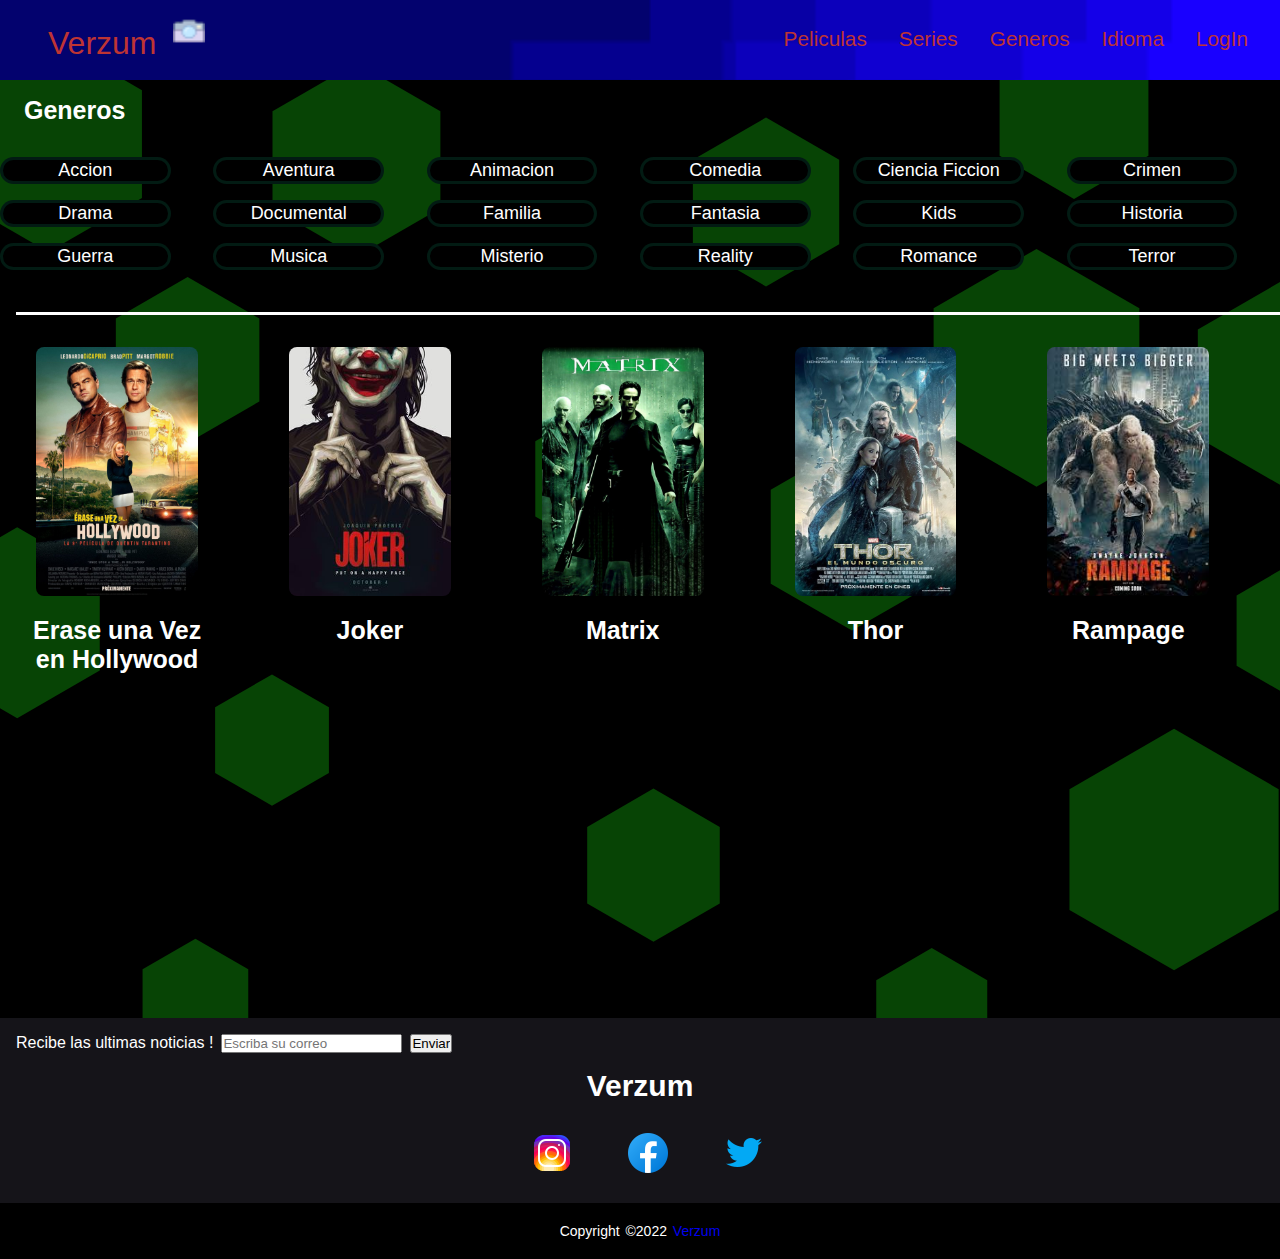
==== commit ca31a93f: "Agregando menu hamburguesa y variables de SASS" ====
--- a/Pages/Generos.html
+++ b/Pages/Generos.html
@@ -5,14 +5,18 @@
     <meta http-equiv="X-UA-Compatible" content="IE=edge">
     <meta name="viewport" content="width=device-width, initial-scale=1.0">
     <title>Generos</title>
+    <meta name="description" content="Encontrarás las mejores estrenos en el genero que desees ver">
+    <meta name="keywords" content="SERIES,ONLINE,ESTRENOS,PELICULAS,ACCION,COMEDIA,DRAMA,TERROR,SCI-FI">
     <link href="https://cdn.jsdelivr.net/npm/bootstrap@5.1.3/dist/css/bootstrap.min.css" rel="stylesheet" integrity="sha384-1BmE4kWBq78iYhFldvKuhfTAU6auU8tT94WrHftjDbrCEXSU1oBoqyl2QvZ6jIW3" crossorigin="anonymous">
     <link rel="stylesheet" href="../Styles/style.css">
 </head>
 <body>
 
         <header>
+            <a href="#lateral" class="menu__linea"><img src="../Imagenes/IconoMenu.png" alt=""></a>
+            <a href="#" class="logo2" ><img src="../Imagenes/VerzumLogo.png" alt=""></a>
             <nav>
-                <nav> 
+                <nav id="lateral"> 
                     <ul class="navPag">
                          <li class="navPag_item"><a href="../Index.html"> Verzum 
                              <img class="navPag__camera" src="../Imagenes/camera.png" alt="camera retro"></a></li>
@@ -21,7 +25,7 @@
                          <li class="navPag_item"><a href="./Generos.html">Generos</a></li>
                          <li class="navPag_item"><a href="./Idioma.html">Idioma</a></li>
                          <li class="navPag_item"><a href="#">LogIn</a></li>
-                         <li class="navPag_item menu__linea"><img src="../Imagenes/IconoMenu.png" alt=""> 
+                         <li class="navPag_item"><a href="#">X</a></li> 
                          </li>
                          <!-- <li class="navPag_item"><a  href="/Pages/Generos.html">
                              <img class="navPag__img" ="Search button"></a></li> -->
--- a/Styles/style.css
+++ b/Styles/style.css
@@ -48,6 +48,21 @@
   color: green;
 }
 
+.navPag_item:last-child {
+  display: none;
+}
+
+.navPag_item img {
+  width: 30px;
+  height: 30px;
+}
+
+.navPag_item .navPag__camera {
+  width: 2rem;
+  margin-left: 0.5rem;
+  margin-bottom: 0.5rem;
+}
+
 .navPag__img {
   height: 1.5rem;
   width: 1.5rem;
@@ -57,22 +72,27 @@
   opacity: 0.45;
 }
 
-.navPag__camera {
-  margin-left: 0.5rem;
-  width: 1.5rem;
-  height: 1.5rem;
+.logo2 img {
+  display: none;
+  margin-left: 20%;
+  margin-top: 0.5rem;
+  border-radius: 1rem;
+  width: 100px;
+  height: 70px;
+  position: absolute;
+  z-index: 100;
 }
 
 .menu__linea {
   display: none;
-  list-style: none;
 }
 
 .menu__linea img {
+  width: 3rem;
+  height: 3rem;
   position: absolute;
-  transform: translate(-15%, -40%);
-  width: 2rem;
-  height: 2rem;
+  right: 1%;
+  top: 2%;
 }
 
 .estreno {
@@ -114,7 +134,7 @@
   border: 2px solid black;
   border-radius: 0.3rem;
   background-color: #95bd4b;
-  color: #fff;
+  color: white;
   font-size: 20px;
   text-decoration: none;
 }
@@ -132,8 +152,13 @@
   grid-template-columns: repeat(5, 1fr);
   grid-template-rows: repeat(2, 1fr);
   text-align: center;
+  row-gap: 2rem;
+  /* display: grid;
+    grid-template-columns: repeat(5, 1fr);
+    grid-template-rows: repeat(2, 1fr); 
+    row-gap: 2rem;
+    text-align: center; */
   margin-left: 1rem;
-  row-gap: 2rem;
 }
 
 .ultimas a {
@@ -191,7 +216,7 @@
 .sectionPelis {
   margin-top: 1rem;
   border-style: solid none none none;
-  border-color: #000;
+  border-color: black;
   border-width: .3rem;
 }
 
@@ -200,8 +225,13 @@
   grid-template-columns: repeat(5, 1fr);
   grid-template-rows: repeat(2, 1fr);
   text-align: center;
+  row-gap: 2rem;
+  /* display: grid;
+    grid-template-columns: repeat(5, 1fr);
+    grid-template-rows: repeat(2, 1fr);
+    row-gap: 2rem;
+    text-align: center; */
   margin-left: 1rem;
-  row-gap: 2rem;
 }
 
 .pelisyseries h1 {
@@ -259,7 +289,7 @@
 }
 
 .footer_fondo {
-  background: #000;
+  background: black;
   width: 100%;
   padding: 20px;
   padding-bottom: 20px;
@@ -320,9 +350,14 @@
   grid-template-columns: repeat(5, 1fr);
   grid-template-rows: repeat(2, 1fr);
   text-align: center;
+  row-gap: 2rem;
+  /* display: grid;
+    grid-template-columns: repeat(5, 1fr);
+    grid-template-rows: repeat(2, 1fr);
+    text-align: center;
+    row-gap: 2rem; */
   margin-left: 1rem;
   margin-top: 2rem;
-  row-gap: 2rem;
   border-style: solid none none none;
   border-color: #303436;
   padding-top: 2rem;
@@ -355,17 +390,22 @@
 }
 
 .peliculasnombre__item:hover h1 {
-  color: cyan;
+  color: #00ffff;
 }
 
 .botonera {
   display: grid;
-  margin-top: 2rem;
-  width: 100%;
   grid-template-columns: repeat(13, 1fr);
   grid-template-rows: repeat(2, 1fr);
-  row-gap: 0.5rem;
-  text-align: center;
+  text-align: center;
+  row-gap: 2rem;
+  /* display: grid;
+    grid-template-columns: repeat(13, 1fr);
+    grid-template-rows: repeat(2,1fr);
+    row-gap: 0.5rem;
+    text-align: center; */
+  margin-top: 2rem;
+  width: 100%;
 }
 
 .botonera__item {
@@ -410,9 +450,14 @@
   grid-template-columns: repeat(5, 1fr);
   grid-template-rows: repeat(2, 1fr);
   text-align: center;
+  row-gap: 2rem;
+  /* display: grid;
+        grid-template-columns: repeat(5, 1fr);
+        grid-template-rows: repeat(2, 1fr); 
+        row-gap: 2rem;
+        text-align: center; */
   margin-top: 2rem;
   margin-left: 1rem;
-  row-gap: 2rem;
 }
 
 .series__nombre h1 {
@@ -463,9 +508,14 @@
   grid-template-columns: repeat(5, 1fr);
   grid-template-rows: repeat(1, 1fr);
   text-align: center;
+  row-gap: 2rem;
+  /* display: grid;
+    grid-template-columns: repeat(5, 1fr);
+    grid-template-rows: repeat(1, 1fr); 
+    text-align: center;
+    row-gap: 2rem; */
   margin-left: 1rem;
   margin-bottom: 6rem;
-  row-gap: 2rem;
 }
 
 .ultimasAgregadas h1 {
@@ -522,9 +572,14 @@
   grid-template-columns: repeat(5, 1fr);
   grid-template-rows: repeat(2, 1fr);
   text-align: center;
+  row-gap: 2rem;
+  /* display: grid;
+        grid-template-columns: repeat(5, 1fr);
+        grid-template-rows: repeat(2, 1fr);
+        row-gap: 2rem;
+        text-align: center; */
   margin-left: 1rem;
   margin-top: 2rem;
-  row-gap: 2rem;
   border-style: solid none none none;
   border-color: white;
   /* cambiar a gradiente */
@@ -557,7 +612,7 @@
 }
 
 .genderTypeBox__item:hover h1 {
-  color: #2bcf4f;
+  color: #24e21e;
 }
 
 .gender__titulo {
@@ -577,8 +632,13 @@
   display: grid;
   grid-template-columns: repeat(6, 1fr);
   grid-template-rows: repeat(3, 1fr);
+  text-align: center;
   row-gap: 1rem;
-  text-align: center;
+  /* display: grid;
+        grid-template-columns: repeat(6, 1fr);
+        grid-template-rows: repeat(3,1fr);
+        row-gap: 1rem;
+        text-align: center; */
   margin-top: 2rem;
   width: 100%;
 }
@@ -588,7 +648,7 @@
   font-size: 18px;
   border-style: solid;
   border-radius: 1rem;
-  border-color: rgba(9, 133, 96, 0.2);
+  border-color: rgba(9, 134, 96, 0.2);
   background-color: #000;
 }
 
@@ -613,8 +673,13 @@
   grid-template-columns: repeat(5, 1fr);
   grid-template-rows: repeat(2, 1fr);
   text-align: center;
+  row-gap: 2rem;
+  /* display: grid;
+            grid-template-columns: repeat(5, 1fr);
+            grid-template-rows: repeat(2, 1fr);
+            text-align: center;
+            row-gap: 2rem; */
   margin-left: 1rem;
-  row-gap: 2rem;
   border-style: solid none none none;
   border-color: #303436;
   /* cambiar a gradiente */
@@ -647,7 +712,7 @@
 }
 
 .languageTypeBox__item:hover h1 {
-  color: #cf10f5;
+  color: #f00df0;
 }
 
 .languageContainer {
@@ -680,13 +745,18 @@
 
 .languageMenu {
   display: grid;
+  grid-template-columns: repeat(6, 1fr);
+  grid-template-rows: repeat(1, 1fr);
+  text-align: center;
+  row-gap: 1rem;
+  /* display: grid;
+        grid-template-columns: repeat(6, 1fr);
+        grid-template-rows: repeat(1,1fr);
+        row-gap: 1rem;
+        text-align: center; */
   padding-left: 1rem;
   margin-top: 2rem;
   width: 100%;
-  grid-template-columns: repeat(6, 1fr);
-  grid-template-rows: repeat(1, 1fr);
-  row-gap: 1rem;
-  text-align: center;
 }
 
 .languageMenu__item {
@@ -695,7 +765,7 @@
   border-style: solid;
   border-radius: 1rem;
   border-color: rgba(194, 12, 185, 0.61);
-  background-color: #000;
+  background-color: black;
 }
 
 .languageMenu__item a {
@@ -709,11 +779,43 @@
 
 /* `sm` applies to x-small devices (portrait phones, less than 576px)*/
 @media (max-width: 575.98px) {
-  .navPag li + li {
-    display: none;
-  }
-  .navPag li:last-child {
+  header {
+    background-image: url("../Imagenes/mobileBack.svg");
+  }
+  .menu__linea {
     display: block;
+  }
+  .logo2 img {
+    display: block;
+  }
+  .navPag {
+    flex-direction: column;
+    gap: 2rem;
+    align-items: flex-start;
+    margin-left: 1rem;
+  }
+  .navPag_item:first-child {
+    margin-left: 0;
+  }
+  .navPag_item:last-child {
+    display: block;
+    position: absolute;
+    top: 6%;
+    left: 80%;
+  }
+  #lateral {
+    display: block;
+    background-color: rgba(0, 0, 0, 0.9);
+    height: 100vh;
+    width: 80%;
+    position: fixed;
+    z-index: 100;
+    top: -100%;
+    left: 0;
+    transition: top 0.5s;
+  }
+  #lateral:target {
+    top: 0;
   }
   .estreno img {
     height: 400px;
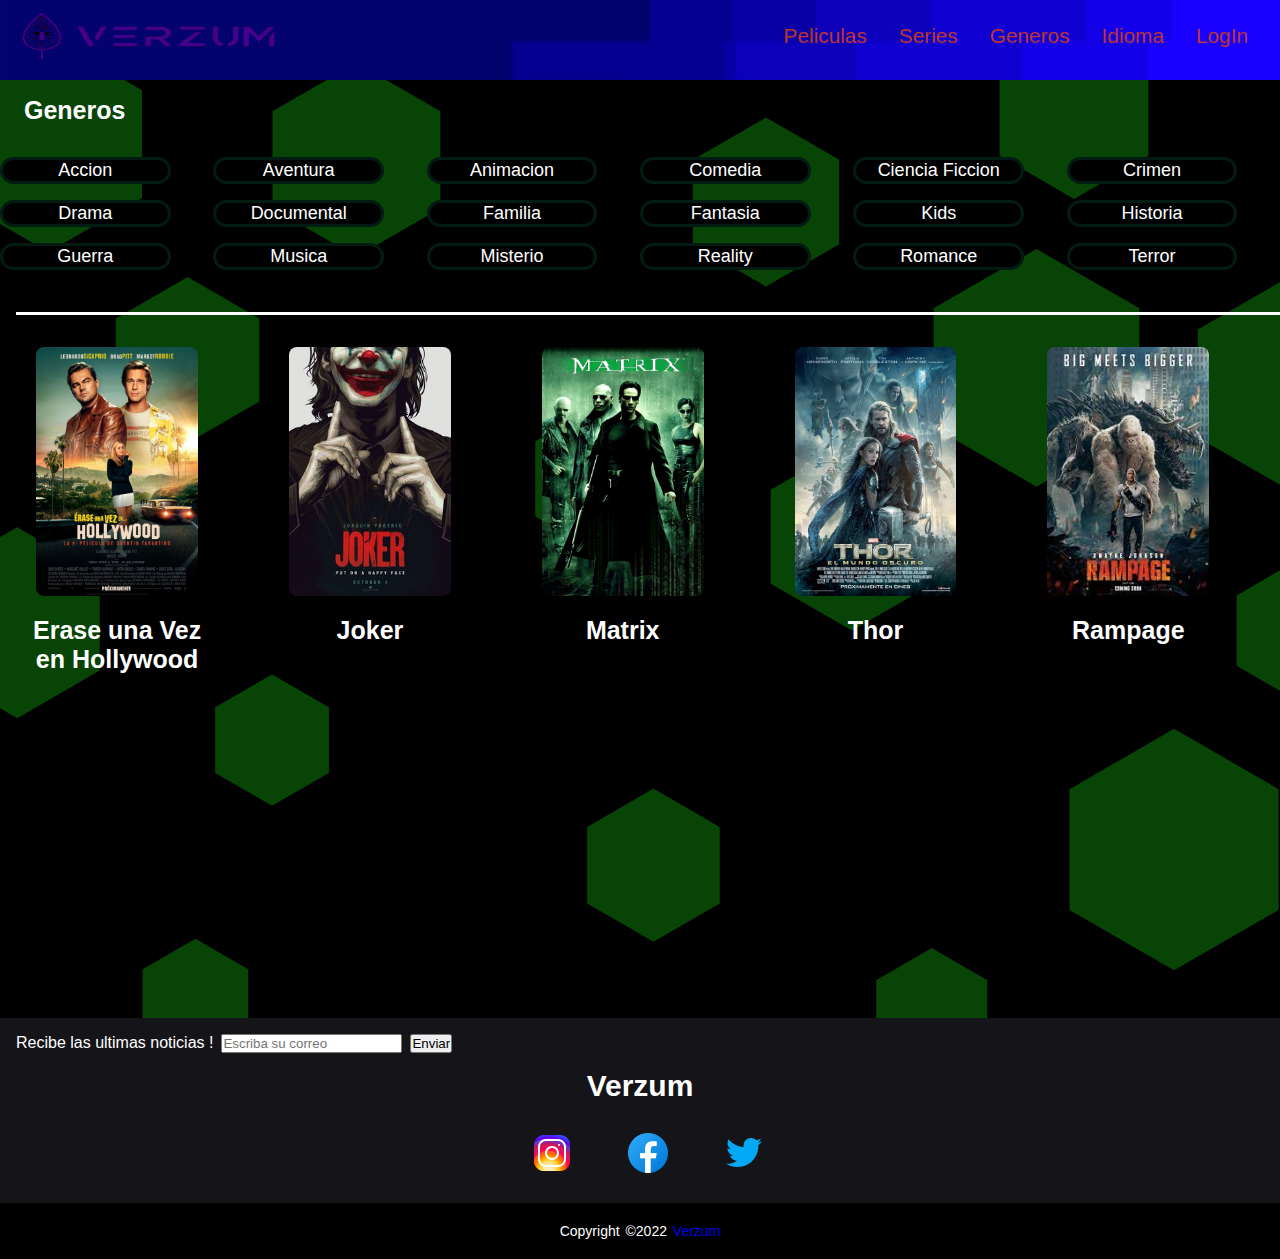
==== commit 7a1153bd: "agregando nuevas cosas y un video" ====
--- a/Pages/Generos.html
+++ b/Pages/Generos.html
@@ -12,27 +12,25 @@
 </head>
 <body>
 
-        <header>
-            <a href="#lateral" class="menu__linea"><img src="../Imagenes/IconoMenu.png" alt=""></a>
-            <a href="#" class="logo2" ><img src="../Imagenes/VerzumLogo.png" alt=""></a>
-            <nav>
-                <nav id="lateral"> 
-                    <ul class="navPag">
-                         <li class="navPag_item"><a href="../Index.html"> Verzum 
-                             <img class="navPag__camera" src="../Imagenes/camera.png" alt="camera retro"></a></li>
-                         <li class="navPag_item"><a href="./Peliculas.html">Peliculas</a></li>
-                         <li class="navPag_item"><a href="./Series.html">Series</a></li>
-                         <li class="navPag_item"><a href="./Generos.html">Generos</a></li>
-                         <li class="navPag_item"><a href="./Idioma.html">Idioma</a></li>
-                         <li class="navPag_item"><a href="#">LogIn</a></li>
-                         <li class="navPag_item"><a href="#">X</a></li> 
-                         </li>
-                         <!-- <li class="navPag_item"><a  href="/Pages/Generos.html">
-                             <img class="navPag__img" ="Search button"></a></li> -->
-                     </ul>
-                     </nav>
-            
-        </header>  
+    <header>
+ 
+        <a href="#lateral" class="menu__linea"><img src="../Imagenes/IconoMenu.png" alt=""></a>
+        <a href="#" class="logo2" ><img src="../Imagenes/VerzumLogo.png" alt=""></a>
+         
+        <nav id="lateral"> 
+         <ul class="navPag ">
+              <li class="navPag_item "><a href="../Index.html" > <img class="logo" src="../Imagenes/Verzum-logo2.png"
+              alt="camera retro"></a></li>
+              <li class="navPag_item"><a href="./Peliculas.html">Peliculas</a></li>
+              <li class="navPag_item"><a href="./Series.html">Series</a></li>
+              <li class="navPag_item"><a href="./Generos.html">Generos</a></li>
+              <li class="navPag_item"><a href="./Idioma.html">Idioma</a></li>
+              <li class="navPag_item"><a href="#">LogIn</a></li>
+              <li class="navPag_item"><a href="#"><img src="../Imagenes/cancel.png" alt=""> </a></li>
+          </ul>
+          
+          </nav>
+    </header>   
         <main class="mainGeneros">
             <section >
               <div class="gender__main">
--- a/Styles/style.css
+++ b/Styles/style.css
@@ -5,16 +5,16 @@
   font-family: -apple-system, BlinkMacSystemFont, 'Segoe UI', Roboto, Oxygen, Ubuntu, Cantarell, 'Open Sans', 'Helvetica Neue', sans-serif;
 }
 
-body {
-  background-color: #181a1b;
-}
-
 header {
   width: 100%;
   height: 80px;
   background-image: url("../Imagenes/layered2.png");
   background-repeat: no-repeat;
   background-size: cover;
+}
+
+main {
+  overflow: hidden;
 }
 
 .navPag {
@@ -29,6 +29,7 @@
 
 .navPag_item {
   list-style: none;
+  margin-top: 0.5rem;
   margin-right: 2rem;
   font-size: 1.3rem;
 }
@@ -57,12 +58,6 @@
   height: 30px;
 }
 
-.navPag_item .navPag__camera {
-  width: 2rem;
-  margin-left: 0.5rem;
-  margin-bottom: 0.5rem;
-}
-
 .navPag__img {
   height: 1.5rem;
   width: 1.5rem;
@@ -70,6 +65,13 @@
 
 .navPag__img:hover {
   opacity: 0.45;
+}
+
+.logo {
+  position: absolute;
+  width: 500px !important;
+  height: 100px !important;
+  transform: translate(-30%, -50%);
 }
 
 .logo2 img {
@@ -145,6 +147,21 @@
 
 .opacityImg {
   opacity: 0.5;
+}
+
+.vidBack {
+  position: relative;
+  width: 100%;
+  height: 100%;
+}
+
+.vidBack video {
+  position: fixed;
+  width: 100%;
+  object-fit: cover;
+  top: 0;
+  height: 100vh;
+  z-index: -10;
 }
 
 .ultimas {
@@ -778,7 +795,7 @@
 }
 
 /* `sm` applies to x-small devices (portrait phones, less than 576px)*/
-@media (max-width: 575.98px) {
+@media (max-width: 680.98px) {
   header {
     background-image: url("../Imagenes/mobileBack.svg");
   }
@@ -793,6 +810,7 @@
     gap: 2rem;
     align-items: flex-start;
     margin-left: 1rem;
+    margin-top: 3rem;
   }
   .navPag_item:first-child {
     margin-left: 0;
@@ -800,8 +818,13 @@
   .navPag_item:last-child {
     display: block;
     position: absolute;
-    top: 6%;
-    left: 80%;
+    left: 85%;
+    bottom: 98%;
+  }
+  .logo {
+    width: 200px !important;
+    height: 100px !important;
+    transform: translate(-25%, -80%) !important;
   }
   #lateral {
     display: block;
@@ -879,6 +902,16 @@
 }
 
 /* `md` applies to small devices (landscape phones, less than 768px)*/
+@media (max-width: 850px) {
+  .logo {
+    position: absolute;
+    width: 300px !important;
+    height: 100px !important;
+    aspect-ratio: 16 /9;
+    transform: translate(-30%, -50%);
+  }
+}
+
 /* `lg` applies to medium devices (tablets, less than 992px)*/
 /* `xl` applies to large devices (desktops, less than 1200px)*/
 /* `xxl` applies to x-large devices (large desktops, less than 1400px)*/
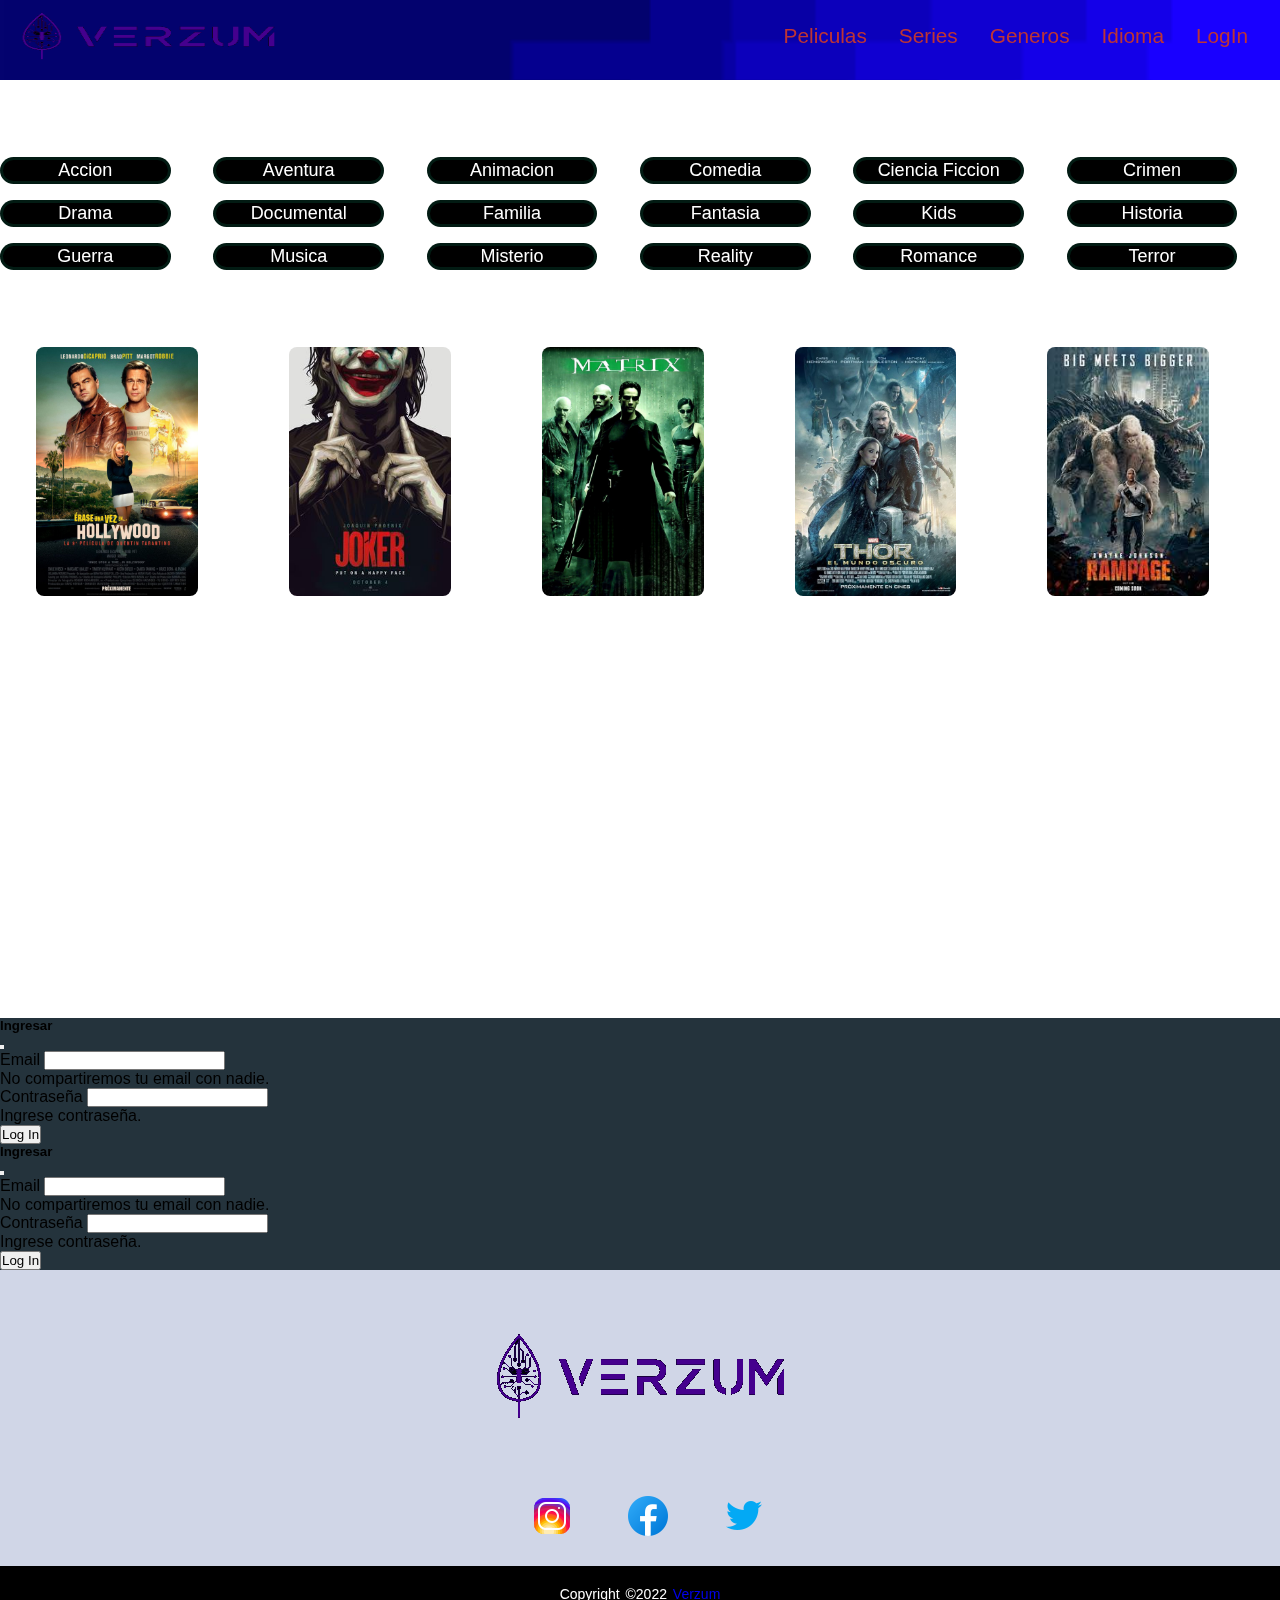
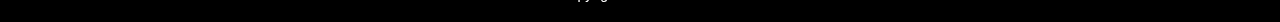
==== commit cb2a5af4: "Final Test" ====
--- a/Pages/Generos.html
+++ b/Pages/Generos.html
@@ -4,7 +4,7 @@
     <meta charset="UTF-8">
     <meta http-equiv="X-UA-Compatible" content="IE=edge">
     <meta name="viewport" content="width=device-width, initial-scale=1.0">
-    <title>Generos</title>
+    <title>Generos - Verzum</title>
     <meta name="description" content="Encontrarás las mejores estrenos en el genero que desees ver">
     <meta name="keywords" content="SERIES,ONLINE,ESTRENOS,PELICULAS,ACCION,COMEDIA,DRAMA,TERROR,SCI-FI">
     <link href="https://cdn.jsdelivr.net/npm/bootstrap@5.1.3/dist/css/bootstrap.min.css" rel="stylesheet" integrity="sha384-1BmE4kWBq78iYhFldvKuhfTAU6auU8tT94WrHftjDbrCEXSU1oBoqyl2QvZ6jIW3" crossorigin="anonymous">
@@ -14,8 +14,8 @@
 
     <header>
  
-        <a href="#lateral" class="menu__linea"><img src="../Imagenes/IconoMenu.png" alt=""></a>
-        <a href="#" class="logo2" ><img src="../Imagenes/VerzumLogo.png" alt=""></a>
+        <a href="#lateral" class="menu__linea"><img src="../Imagenes/IconoMenu.png" alt="IconoMenu"></a>
+        <a href="#" class="logo2" ><img src="../Imagenes/VerzumLogo.png" alt="logo Verzum"></a>
          
         <nav id="lateral"> 
          <ul class="navPag ">
@@ -25,13 +25,18 @@
               <li class="navPag_item"><a href="./Series.html">Series</a></li>
               <li class="navPag_item"><a href="./Generos.html">Generos</a></li>
               <li class="navPag_item"><a href="./Idioma.html">Idioma</a></li>
-              <li class="navPag_item"><a href="#">LogIn</a></li>
-              <li class="navPag_item"><a href="#"><img src="../Imagenes/cancel.png" alt=""> </a></li>
+              <li class="navPag_item"><a href="#" data-bs-toggle="modal" data-bs-target="#LoginModal">LogIn</a></li>
+              <li class="navPag_item"><a href="#"><img src="../Imagenes/cancel.png" alt="cancel"> </a></li>
           </ul>
           
-          </nav>
+        </nav>
     </header>   
         <main class="mainGeneros">
+          <div class="vidBack">
+            <video autoplay loop muted>
+              <source src="../Imagenes/videoIndex.mp4" type="video/mp4">
+            </video>
+          </div>
             <section >
               <div class="gender__main">
                     <h1 class="gender__titulo">Generos</h1>
@@ -98,64 +103,93 @@
                 <div class="genderTypeBox"> 
                     
                     <div class="genderTypeBox__item">
-                        <img src="../Imagenes/holly.jpg" alt="peli2">
+                        <img src="../Imagenes/holly.jpg" alt="PortadaHollywood">
                         <h1>Erase una Vez en Hollywood</h1>
                     </div>
                     <div class="genderTypeBox__item">
-                        <img src="../Imagenes/joker.jpg" alt="peli3">
+                        <img src="../Imagenes/joker.jpg" alt="PortadaJoker">
                         <h1>Joker</h1>
                     </div>
                     <div class="genderTypeBox__item">
-                        <img src="../Imagenes/matrix.jpg" alt="peli3">
+                        <img src="../Imagenes/matrix.jpg" alt="PortadaMatrix">
                         <h1>Matrix</h1>
                     </div>
                     <div class="genderTypeBox__item">
-                        <img src="../Imagenes/Thor.jpg" alt="peli3">
+                        <img src="../Imagenes/Thor.jpg" alt="PortadaThor">
                         <h1>Thor</h1>
                     </div>
                     <div class="genderTypeBox__item">
-                        <img src="../Imagenes/rampage.jpg" alt="peli3">
+                        <img src="../Imagenes/rampage.jpg" alt="PortadaRampage">
                         <h1>Rampage</h1>
-                    </div>
-
-                
+                    </div> 
                 </div>
-
-
-
-
-
-
-
-
-        </main>
-
-
-
-
-
-
-
-
-
-
-
-
-
-
-
- 
+                <section>
+                    <div class="modal fade text-white" id="LoginModal" tabindex="-1" aria-labelledby="exampleModalLabel" aria-hidden="true">
+                      <div class="modal-dialog modal-dialog-centered">
+                        <div class="modal-content fondoModal">
+                          <div class="modal-header">
+                            <h5 class="col-11 modal-title text-center fst-italic" id="exampleModalLabel">Ingresar</h5>
+                            <button type="button" class="btn-close bg-success" data-bs-dismiss="modal" aria-label="Close"></button>
+                          </div>
+                          <div class="modal-body">
+                            <form>
+                              <div class="mb-3 col-12">
+                                <label for="exampleInputEmail1" class="form-label">Email</label>
+                                <input type="email" class="form-control" id="exampleInputEmail1" aria-describedby="emailHelp">
+                                <div id="emailHelp" class="form-text">No compartiremos tu email con nadie.</div>
+                              </div>
+                              <div class="mb-3">
+                                <label for="exampleInputPassword1" class="form-label">Contraseña</label>
+                                <input type="password" class="form-control" id="exampleInputPassword1">
+                                <div id="emailHelp" class="form-text">Ingrese contraseña.</div>
+                              </div>
+                            </form>
+                          </div>
+                          <div class="modal-footer">
+                            <button type="button" class="btn col-12 btn-success m-auto fs-3">Log In</button>
+                          </div>
+                        </div>
+                      </div>
+                    </div>          
+                </section>
+                <section>
+                    <div class="modal fade text-white" id="LoginModal" tabindex="-1" aria-labelledby="exampleModalLabel" aria-hidden="true">
+                      <div class="modal-dialog modal-dialog-centered">
+                        <div class="modal-content fondoModal">
+                          <div class="modal-header">
+                            <h5 class="col-11 modal-title text-center fst-italic" id="exampleModalLabel">Ingresar</h5>
+                            <button type="button" class="btn-close bg-success" data-bs-dismiss="modal" aria-label="Close"></button>
+                          </div>
+                          <div class="modal-body">
+                            <form>
+                              <div class="mb-3 col-12">
+                                <label for="exampleInputEmail1" class="form-label">Email</label>
+                                <input type="email" class="form-control" id="exampleInputEmail1" aria-describedby="emailHelp">
+                                <div id="emailHelp" class="form-text">No compartiremos tu email con nadie.</div>
+                              </div>
+                              <div class="mb-3">
+                                <label for="exampleInputPassword1" class="form-label">Contraseña</label>
+                                <input type="password" class="form-control" id="exampleInputPassword1">
+                                <div id="emailHelp" class="form-text">Ingrese contraseña.</div>
+                              </div>
+                            </form>
+                          </div>
+                          <div class="modal-footer">
+                            <button type="button" class="btn col-12 btn-success m-auto fs-3">Log In</button>
+                          </div>
+                        </div>
+                      </div>
+                    </div>         
+          
+                </section>
+        </main> 
         <footer>
-            <div class="footer_noticias">
-                <p>Recibe las ultimas noticias !</p>
-                <input type="email" placeholder="Escriba su correo" id="correo">
-                <input type="submit" value="Enviar">
-            </div>
-            <h1> Verzum  </h1>
+          <div class="flexLogo"> <img src="../Imagenes/Verzum-logo2.png"
+            alt="camera retro">  </div>
             <div class="footerPrincipal">
-                <a class="footer_img" href="https://www.instagram.com"><img src="../Imagenes/instagram.png" alt=""></a>
-                <a class="footer_img" href="https://www.facebook.com"><img src="../Imagenes/facebook.png" alt=""></a>
-                <a class="footer_img" href="https://www.twitter.com"><img src="../Imagenes/twitter.png" alt=""></a>
+                <a class="footer_img" href="https://www.instagram.com"><img src="../Imagenes/instagram.png" alt="Instagram"></a>
+                <a class="footer_img" href="https://www.facebook.com"><img src="../Imagenes/facebook.png" alt="Facebook"></a>
+                <a class="footer_img" href="https://www.twitter.com"><img src="../Imagenes/twitter.png" alt="Twitter"></a>
        
             </div>
             <div class="footer_fondo">
--- a/Styles/style.css
+++ b/Styles/style.css
@@ -32,6 +32,7 @@
   margin-top: 0.5rem;
   margin-right: 2rem;
   font-size: 1.3rem;
+  cursor: pointer;
 }
 
 .navPag_item a {
@@ -97,6 +98,10 @@
   top: 2%;
 }
 
+.fondoModal {
+  background-color: #24333c;
+}
+
 .estreno {
   position: relative;
   width: 100%;
@@ -153,6 +158,8 @@
   position: relative;
   width: 100%;
   height: 100%;
+  background-color: black;
+  z-index: -11;
 }
 
 .vidBack video {
@@ -170,11 +177,6 @@
   grid-template-rows: repeat(2, 1fr);
   text-align: center;
   row-gap: 2rem;
-  /* display: grid;
-    grid-template-columns: repeat(5, 1fr);
-    grid-template-rows: repeat(2, 1fr); 
-    row-gap: 2rem;
-    text-align: center; */
   margin-left: 1rem;
 }
 
@@ -232,6 +234,7 @@
 
 .sectionPelis {
   margin-top: 1rem;
+  margin-bottom: 1rem;
   border-style: solid none none none;
   border-color: black;
   border-width: .3rem;
@@ -243,11 +246,6 @@
   grid-template-rows: repeat(2, 1fr);
   text-align: center;
   row-gap: 2rem;
-  /* display: grid;
-    grid-template-columns: repeat(5, 1fr);
-    grid-template-rows: repeat(2, 1fr);
-    row-gap: 2rem;
-    text-align: center; */
   margin-left: 1rem;
 }
 
@@ -288,16 +286,13 @@
 /*-------------------- FOOTER ---------------------  */
 footer {
   padding-top: 1rem;
-  background-color: #151419;
+  background-color: rgba(13, 44, 128, 0.192);
   min-height: 150px;
 }
 
-footer h1 {
-  font-family: 'Roboto Condensed', sans-serif;
-  text-align: center;
-  color: white;
-  font-size: 30px;
-  margin-top: 1rem;
+footer .flexLogo {
+  display: flex;
+  justify-content: center;
 }
 
 .footer_img {
@@ -344,11 +339,6 @@
   gap: 2rem;
 }
 
-.section__botonera {
-  background-image: url("../ImagenesPeliculas/PoligonosAzules.svg");
-  background-size: cover;
-}
-
 .peliculas__main {
   width: 100%;
   min-height: 200px;
@@ -368,11 +358,6 @@
   grid-template-rows: repeat(2, 1fr);
   text-align: center;
   row-gap: 2rem;
-  /* display: grid;
-    grid-template-columns: repeat(5, 1fr);
-    grid-template-rows: repeat(2, 1fr);
-    text-align: center;
-    row-gap: 2rem; */
   margin-left: 1rem;
   margin-top: 2rem;
   border-style: solid none none none;
@@ -416,11 +401,6 @@
   grid-template-rows: repeat(2, 1fr);
   text-align: center;
   row-gap: 2rem;
-  /* display: grid;
-    grid-template-columns: repeat(13, 1fr);
-    grid-template-rows: repeat(2,1fr);
-    row-gap: 0.5rem;
-    text-align: center; */
   margin-top: 2rem;
   width: 100%;
 }
@@ -437,12 +417,6 @@
 
 .botonera__item:hover {
   opacity: 0.7;
-}
-
-.fondoMain {
-  background-image: url("../ImagenesSeries/PoligonosNaranja.svg");
-  background-size: cover;
-  background-repeat: no-repeat;
 }
 
 .series__main {
@@ -468,11 +442,6 @@
   grid-template-rows: repeat(2, 1fr);
   text-align: center;
   row-gap: 2rem;
-  /* display: grid;
-        grid-template-columns: repeat(5, 1fr);
-        grid-template-rows: repeat(2, 1fr); 
-        row-gap: 2rem;
-        text-align: center; */
   margin-top: 2rem;
   margin-left: 1rem;
 }
@@ -526,11 +495,6 @@
   grid-template-rows: repeat(1, 1fr);
   text-align: center;
   row-gap: 2rem;
-  /* display: grid;
-    grid-template-columns: repeat(5, 1fr);
-    grid-template-rows: repeat(1, 1fr); 
-    text-align: center;
-    row-gap: 2rem; */
   margin-left: 1rem;
   margin-bottom: 6rem;
 }
@@ -577,29 +541,16 @@
   color: white;
 }
 
-.mainGeneros {
-  background-image: url(../ImagenesGeneros/FondoGeneros.svg);
-  background-size: cover;
-  background-repeat: no-repeat;
-  min-height: 800px;
-}
-
 .genderTypeBox {
   display: grid;
   grid-template-columns: repeat(5, 1fr);
   grid-template-rows: repeat(2, 1fr);
   text-align: center;
   row-gap: 2rem;
-  /* display: grid;
-        grid-template-columns: repeat(5, 1fr);
-        grid-template-rows: repeat(2, 1fr);
-        row-gap: 2rem;
-        text-align: center; */
   margin-left: 1rem;
   margin-top: 2rem;
   border-style: solid none none none;
   border-color: white;
-  /* cambiar a gradiente */
   padding-top: 2rem;
   padding-bottom: 1rem;
 }
@@ -651,11 +602,6 @@
   grid-template-rows: repeat(3, 1fr);
   text-align: center;
   row-gap: 1rem;
-  /* display: grid;
-        grid-template-columns: repeat(6, 1fr);
-        grid-template-rows: repeat(3,1fr);
-        row-gap: 1rem;
-        text-align: center; */
   margin-top: 2rem;
   width: 100%;
 }
@@ -678,28 +624,15 @@
   color: #24e21e;
 }
 
-.language__main {
-  background-image: url(../ImagenesIdioma/FondoRojo.svg);
-  background-size: cover;
-  background-repeat: no-repeat;
-  min-height: 800px;
-}
-
 .languageTypeBox {
   display: grid;
   grid-template-columns: repeat(5, 1fr);
   grid-template-rows: repeat(2, 1fr);
   text-align: center;
   row-gap: 2rem;
-  /* display: grid;
-            grid-template-columns: repeat(5, 1fr);
-            grid-template-rows: repeat(2, 1fr);
-            text-align: center;
-            row-gap: 2rem; */
   margin-left: 1rem;
   border-style: solid none none none;
   border-color: #303436;
-  /* cambiar a gradiente */
   padding-top: 3rem;
   padding-bottom: 1rem;
 }
@@ -766,11 +699,6 @@
   grid-template-rows: repeat(1, 1fr);
   text-align: center;
   row-gap: 1rem;
-  /* display: grid;
-        grid-template-columns: repeat(6, 1fr);
-        grid-template-rows: repeat(1,1fr);
-        row-gap: 1rem;
-        text-align: center; */
   padding-left: 1rem;
   margin-top: 2rem;
   width: 100%;
@@ -798,6 +726,9 @@
 @media (max-width: 680.98px) {
   header {
     background-image: url("../Imagenes/mobileBack.svg");
+    position: sticky;
+    top: 0;
+    z-index: 100;
   }
   .menu__linea {
     display: block;
@@ -860,6 +791,15 @@
   .pelisyseries, .peliculas__nombre, .series__nombre, .ultimasAgregadas, .genderTypeBox, .languageTypeBox {
     grid-template-columns: 1fr;
     row-gap: 0.5rem;
+    margin-left: 0;
+  }
+  .pelisyseries__item, .peliculas__nombre__item, .series__nombre__item, .ultimasAgregadas__item, .genderTypeBox__item, .languageTypeBox__item {
+    margin: auto;
+    margin-bottom: 1rem;
+  }
+  .peliculasnombre__item, .seriesNombre__item {
+    margin: auto;
+    margin-bottom: 1rem;
   }
   .ultimas img, .pelisyseries img, .peliculas__nombre img, .ultimasAgregadas img, .genderTypeBox img, .languageTypeBox img {
     width: 90%;
@@ -898,6 +838,12 @@
     margin-top: 1.5rem;
     width: 50%;
     height: 100%;
+  }
+  .flexLogo img {
+    width: 100%;
+  }
+  .genderMenu__item {
+    font-size: 12px;
   }
 }
 
